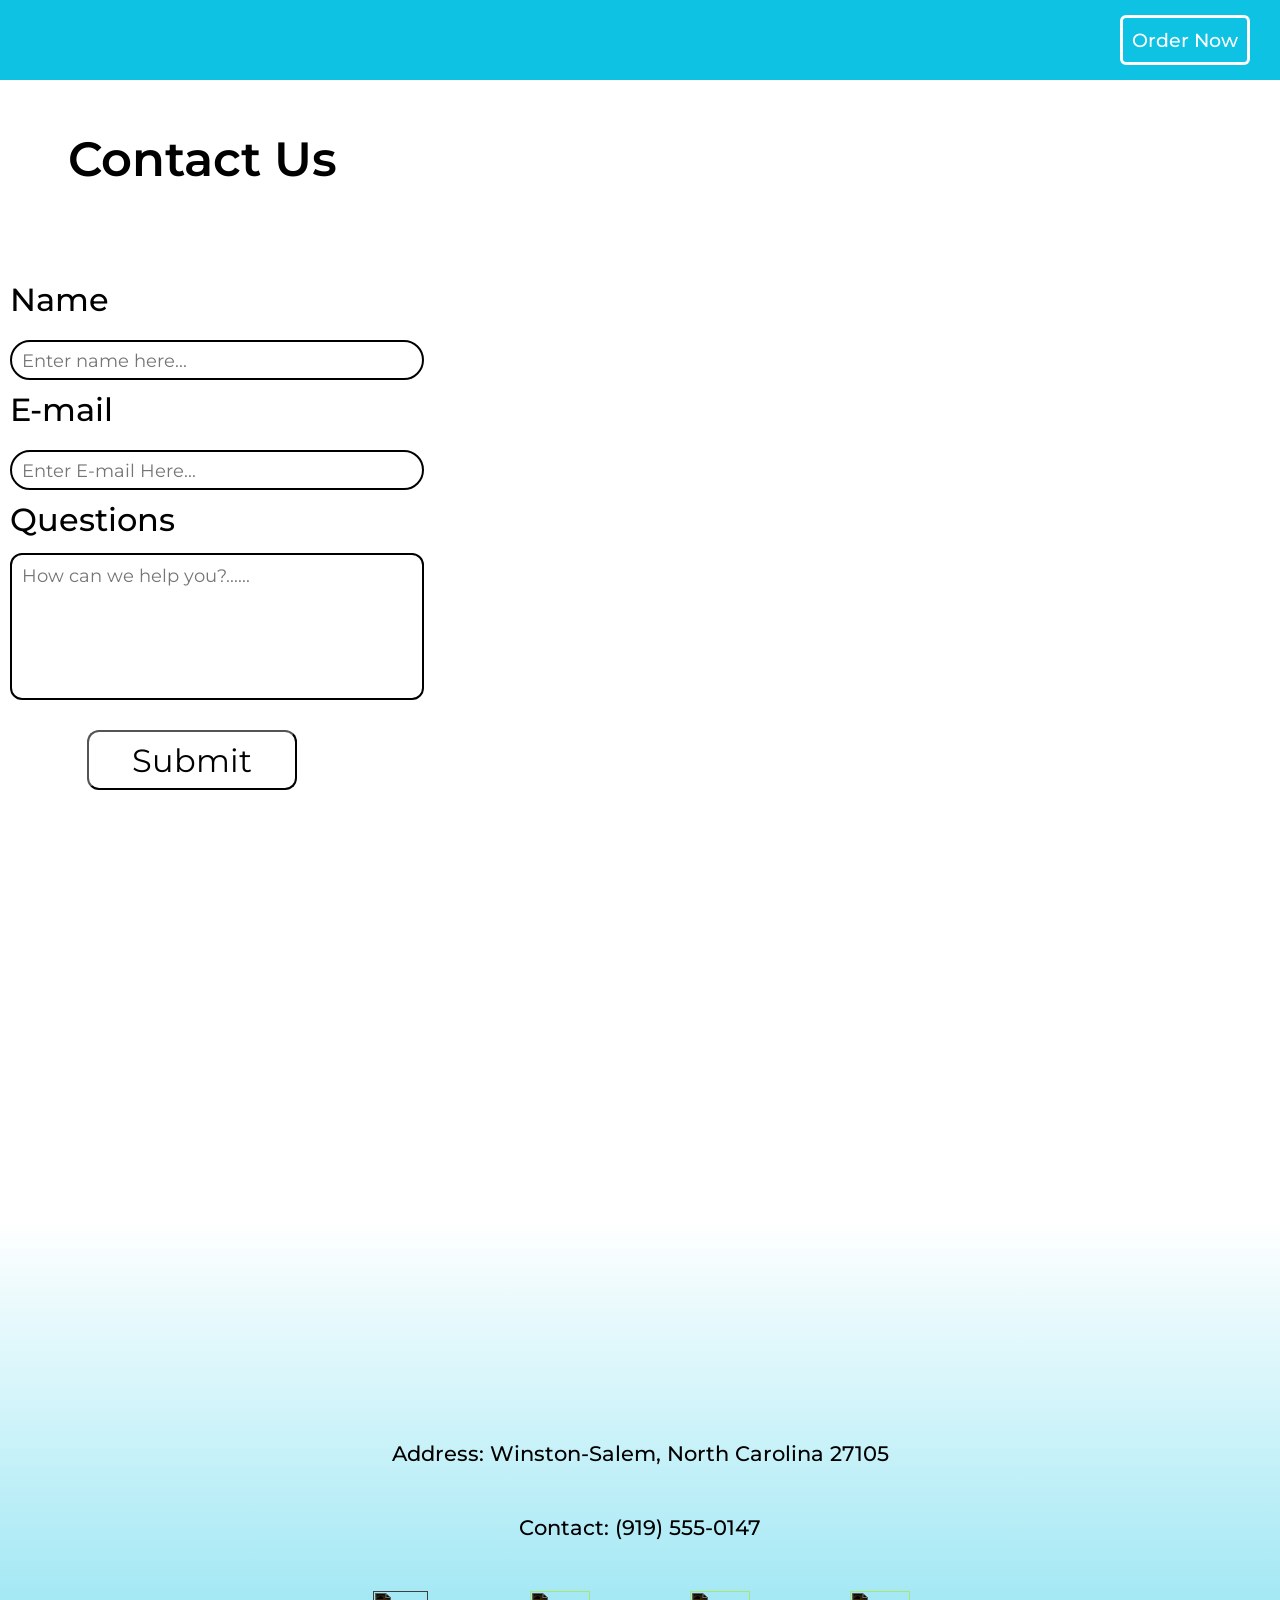
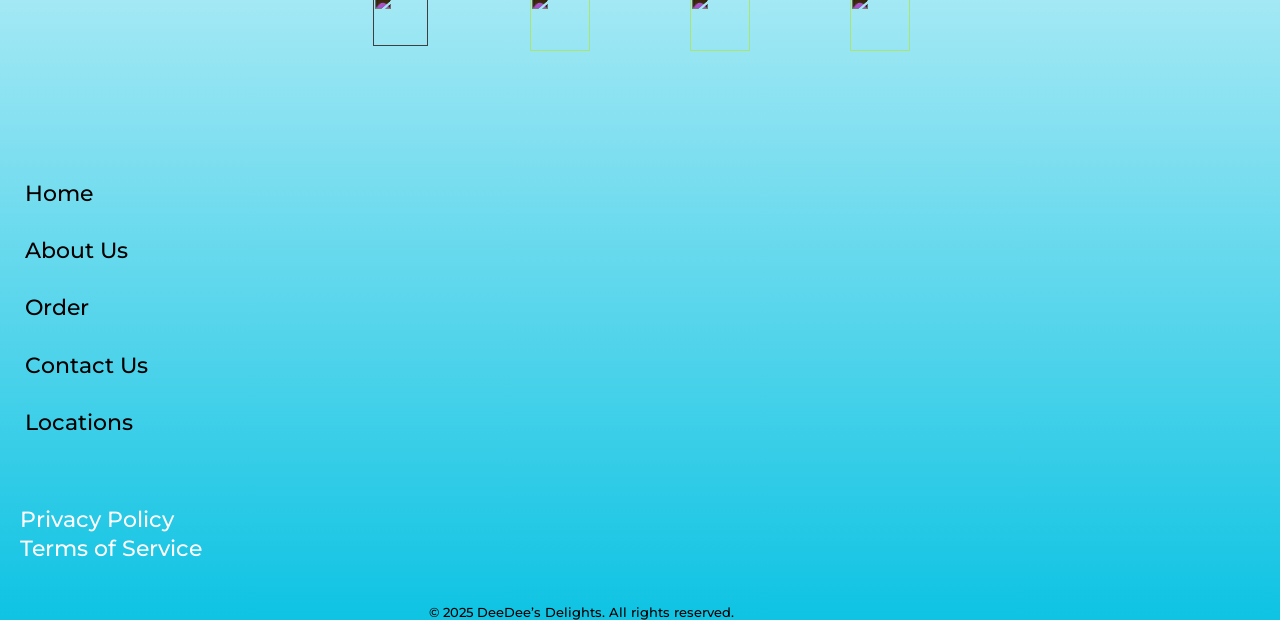
==== Code/contact.html @ 72d1ec95 "Add files via upload" ====
<!DOCTYPE html>
<html lang="en">
<head>
    <meta charset="UTF-8">
    <meta name="viewport" content="width=device-width, initial-scale=1.0">
    <title>Document</title> 
    <link rel="stylesheet" href="style.css">  
       <style> 
        @import url('https://fonts.googleapis.com/css2?family=Montserrat:ital,wght@0,100..900;1,100..900&display=swap');
    </style>   
    
</head>
<body>
    <div class="page-menu"> 
         <div class="page-logo"> <a href="src/index.html"><div class="page-logo"></div></a> <div class="gen-menu">  
                <ul> 
                    <li><a href="src/index.html">Home</a></li> 
                    <li><a href="/Code/menu.html">Order</a></li> 
                    <li><a href="/Code/contact.html">Contact</a></li>
                </ul>
            </div> </div> 
         <div class="page-cta-section"> 
        <button class="cta-button"><a href="menu.html">Order Now</a></button> 
        <div class="cta-menu-button"> 
            <div class="menu-button-wrapper"></div>
        </div>
        </div> 
    </div>   
    <div class="body-content">
    <div class="contact-title"> 
        <h1>Contact Us</h1> 
        
           </div>
        <div class="form-wrapper"> 
            <div class="name-box"> 
                <h1>Name</h1><input type="text" placeholder="Enter name here...">
            </div> 
            <div class="email-box"> 
                <h1>E-mail</h1> <input type="text" placeholder="Enter E-mail Here...">
            </div>  
            <div class="inquiry-box">
            <h1>Questions</h1><textarea  placeholder="How can we help you?......"></textarea> 
            </div> 
            <div class="submit-button-wrapper"> 
                <button class="submit-button">Submit</button>
            </div>
        </div>  
        </div>
        <div class="footer"> 
            <div class="logo-container"> 
                <div class="logo-wrapper-footer"></div>
            </div> 
            <div class="biz-info"> 
                <p></p>Address:  Winston-Salem, North Carolina 27105</p> 
                <p>Contact:  (919) 555-0147</p>
            </div> 
            <div class="social-media-container"> 
                <ul> 
                <li><a href="#"><img class="icon-1" src="/Media/Images/Function/twitter_5968958.png" alt=""></a></li>
                <li><a href=""><img class="icon" src="/Media/Images/Function/instagram.png" alt=""></a></li>
                <li><a href=""><img class="icon" src="/Media/Images/Function/facebook.png" alt=""></a></li>
                <li><a href=""><img class="icon" src="/Media/Images/Function/linkedin.png" alt=""></a></li> 
             
            </ul></div> 
                 <div class="footer-links"> 
                <ul class="footer-list"> 
                    <li><a href="#">Home</a></li>
                    <li><a href="/Code/contact.html">About Us</a></li> 
                    <li><a href="/Code/menu.html">Order</a></li>
                    <li><a href="/Code/contact.html">Contact Us</a></li>
                    <li><a href="/Code/contact.html">Locations</a></li>
                </ul>
            </div> 
            <div class="policy-links"> 
                <ul> 
                    <li><a href="">Privacy Policy</a></li> 
                    <li><a href="">Terms of Service</a></li> 
                     
                </ul>
            </div>  
                  <div class="copyright"> 
            <p class="copyright-paragraph">© 2025 DeeDee’s Delights. All rights reserved.</p>
        </div>
        </div> 
  
     
   
<script src="script.js"></script>
    
</body>
</html>
---- Code/style.css ----
@import url('https://fonts.googleapis.com/css2?family=Montserrat:ital,wght=0,100..900;1,100..900&display=swap');


*,html,body{ 
    height: 100%; 
    width: 100%; 
    margin: 0; 
    padding: 0; 
    --primary-color:#0EC2E3;   
    --accent-color:#91EFD4; 
    --nyaire-color:#39ace7; 
    --accent2-color: #FAA381; 
    --accent3-color:#a385db; 
    --accent4-color: #ff9d9c;
    font-family: 'Montserrat', sans-serif;   
  
   
 
}    

::-webkit-scrollbar{ 
    visibility: hidden; 
    width: 0px;
}
html{ 
    overflow-x: hidden; 
    position:absolute;  
}
/* Hero-Section */
.hero-section{ 
    max-height: 100vh; 
    max-width: 100vw;  
    background: url(Images/Display/Company/cookieshero.png);
    background-repeat: no-repeat;  
    background-size: 500px; 
    object-fit: cover; 
    background-position: center top 100px ;  
    background-color: var(--primary-color);  
    z-index:1; 
    position: absolute;  
    transition: 0.5s;   
    right: 0px;
}   
.hero-section.active{ 
    max-height: 100vh; 
    max-width: 100vw;   
    right: 200px;  
}
.overlay-1{  
        position: absolute;
        height: 100vh; 
        width: 100%;  
        background-color: var(--primary-color);  
         z-index:3;  
         opacity: 0.45;  
         transition: 0.5s;
} 
/* Nav */
.navigation{  
    position: absolute;
    height: 15vh; 
    max-width: 100%; 
    align-items: flex-start; 
    justify-content: space-between;
    display: flex; 
    top:0; 
    z-index: 3;   
    
    
 }  
.logo{    
    display: flex; 
    align-items: center;
    position:relative;
    max-height: 450px; 
    max-width: 400px;
     justify-content: flex-start;
   z-index: 1000;   
}  
.logo-wrapper{   
    position: absolute;
    max-height: 200px; 
    max-width: 120px;
    background-image: url(/Media/Images/Function/logo\ no\ bg.png); 
    background-repeat: no-repeat; 
    background-size:  cover; 
    background-position: center;    
}
.menu{  
   position: absolute; 
    display:flex; 
    align-items: center;
    height: 50vh;  
    max-width: 25vh;
    right: -50%;   
    text-align: center;  
    
   
    
    
}   
.menu ul{ 
    list-style-type: none; 
    height: 50px; 
    text-align: center; 
    
}
.menu ul li a{ 
    text-decoration: none; 
    font-weight: 500;
    color: black;  
    font-size: 1.5em; 
    transition: 0.2s; 
    
} 
.menu ul li a:hover{  
   
    color: var(--primary-color);  
    
} 
.menu-2{  
   position: absolute; 
    display:flex; 
    align-items: center;
    height: 50vh;  
    max-width: 25vh;
    right: -50%;   
    text-align: center;   
    justify-content: center; 
    background-color: white;
    top: 50%;
   
    
    
}   
.menu-2 ul{ 
    list-style-type: none; 
    height: 50px; 
    text-align: center;
}
.menu-2 ul li a{ 
    text-decoration: none; 
    font-weight: 500;
    color: black;  
    font-size: 1.5em; 
    transition: 0.2s;
} 
.menu-2 ul li a:hover{  
   
    color: var(--primary-color);  
    
}
.cta{  
    display: flex;
     max-height: 100vh; 
     max-width: 100vw; 
     
    justify-content: flex-end;
}   
.content-wrapper{  
    display: flex;
    max-height: 100vh; 
    max-width: 100vw;  
        
}
.cta-section{  
    display: flex;
   
    width: 60%; 
    align-items: center;
} 
.cta-button{ 
    height: 40px; 
    width: 110px;  
    background-color: var(--primary-color); 
    border: white 3px solid; 
    z-index: 10; 
    border-radius: 6px; 
    color: white;  
    font-family: 'Montserrat'; 
    font-weight: 500; 
    font-size: 0.9rem; 
   justify-content: flex-end; 
   cursor:pointer; 
   transition: 0.3s; 
   
}  
.cta-button a{ 
    text-decoration: none; 
    color: white;
}
.cta-button:hover{ 
    font-size: 1rem;
}
.cta-menu-button{   
    display: flex; 
    align-items: center; 
    justify-content: center;
    max-width: 40%; 
    
} 
.menu-button-wrapper{ 
    height: 40px; 
    width: 40px; 
    background-image: url(/Media/Images/Function/menu\ -\ white.png); 
    background-repeat: no-repeat; 
    background-size: 40px;   
    position: relative; 
     cursor: pointer;

}   
.menu-button-wrapper.active{ 
     background-image: url(/Media/Images/Function/x-white.png); 
     background-repeat: no-repeat;
     background-position: center;
     cursor: pointer;
}
/* Content */ 
.highlight-text{ 
    color:var(--accent-color) ;
}
.content{  
    display: flex; 
    flex-direction: column;
    height: 400px; 
    max-width: 100%; 
    position: absolute;  
    top:150px; 
    z-index: 5;   
    color: white; 
    align-items: center;  
    justify-content: flex-start; 
    padding-top: 40px; 
    text-align: center; 
    
} 
.content h1{ 
height: 150px; 
max-width: 600px; 
 
font-size: 3em; 
font-weight: 500;  
line-height: 50px;
margin-bottom: 40px; 
text-align: center;  
transform: translateY(-65px);

} 
.content p{  
   max-height: 80px; 
width: 320px; 
transform: translateY(-70px);
font-size: 1.8em;  
font-weight: 400; 
line-height: 40px; 
text-align: center 

}   

.content-button-wrapper{  
    display: flex;
    width: 90%; 
    height: 200px; 
    justify-content: center; 
    
} 
.content-button-wrapper button{ 
    height: 60px; 
    width: 120px; 
    border-radius: 6px; 
    border: white 4px solid; 
    font-size: 2em; 
    font-weight: 500; 
    color: white; 
    background-color: transparent;
cursor: pointer;  
transition: 0.5s;
} 
 

.content-button-wrapper button:hover{ 
    transform: translateY(-10px); 
    background-color: var(--accent-color) 
    
}

.content-menu{ 
background-color: transparent; 
cursor: pointer; 
}



.gradient-transition{  
    display: flex;
    height: 150px; 
    max-width: 100%;  
    box-sizing: border-box;
    border-image-source: linear-gradient(#0EC2E3,white); 
    border-image-slice: fill 1;  
    position: absolute; 
    top: 91%; 
    z-index: 4;  
    transition: 0.5s; 
    right: 0px;
}  
.gradient-transition.active{  
    display: flex;
    height: 150px; 
    max-width: 100%;  
    box-sizing: border-box;
    border-image-source: linear-gradient(#0EC2E3,white); 
    border-image-slice: fill 1;  
    position: absolute; 
    top: 90%; 
    z-index: 4; 
    right: 200px;
} 
/* Body 1 */
.body-1{ 
    display: flex;
    height:450%;  
    width: 100%;  
    flex-direction: column; 
    align-items: center;  
    justify-content: center; 
   padding-left:5px;
    transform: translateY(550px); 
    
}   
.body-1-text{   
    display: flex;
    height: 150px;   
    width: 340px;
    flex-direction: column;   
     justify-content:  space-around;
   
}  
.body-1-text h1{ 
    
    height: 40px;
}
.body-1-text p{
    font-size: 1.5rem; 
    max-width: 400px; 
    
    height: 30%;
}
.sub-text{  
    font-size: 8px; 
    font-weight: 600; 
    

} 
.sub-text-1{  
    font-size: 8px; 
    font-weight: 600; 
    
    height: 40px;
    
}
.deck-box{  
    display: flex;
    width: 360px;  
    height: 2000px;
    flex-direction:column; 
    padding: 20px 10px; 
    align-items: center; 
    justify-content: space-around;
}  
.deck-box-2{  
    display: flex;
    width: 360px;  
    height: 2000px;
    flex-direction:column; 
    padding: 20px 10px; 
    align-items: center; 
    justify-content: space-around;
}  
.info-card{ 
    border: 3px black solid; 
    width: 80%; 
    height: 500px; 
    padding: 10px 20px; 
    display: flex; 
    flex-direction: column; 
    justify-content: space-between; 
    border-radius: 6px;
}  
.info-card-text{  
    display: flex; 
    flex-direction:column; 
    justify-content: space-around;
    height: 50%; 
    width: 100%; 
}  
.info-card-text p { 
    font-size: 1.2rem;
}
.info-card-media{ 
      display: flex; 
    flex-direction:column; 
    height: 50%; 
    width: 100%;   

}
.info-subtext{ 
    font-size: 16px; 
    font-weight: 600;
} 
.info-card-title{ 
    font-size: 1.8rem; 
    font-weight: 600;  
    max-width:350px;  
    margin-bottom: 10px;
    
} 
.link-text a{  
    position: relative;
    font-size: 18px; 
    text-decoration: none; 
    color: black;   
    transition: 0.2s;
    
}  
.link-text a:hover{ 
    color: var(--primary-color); 

}
.info-showcase-1{  
    height: 215px; 
    width: 290px;
    border-radius: 6px; 
    box-shadow: 5px 5px #91efd4; 
    border: white 3px solid; 
    transition: 0.3s;
}  
/* .info-showcase-1:hover{ 
    height: 230px; 
    width: 300px; 
    box-shadow:0px 0px; 

} */
.info-showcase-cinn{  
     height: 215px; 
    width: 285px; 
    border-radius: 6px; 
    box-shadow: 5px 5px #91efd4; 
    border: white 3px solid; 
    background: url("/Media/Images/Display/Company/cinnamonrolls.jpg"); 
    position: absolute;
    background-position: center; 
    background-size: 300px;  
   transform: translateY(30px); 
   transition:0.3s;
}    
/* .info-showcase-cinn:hover{ 
    height: 225px; 
    width: 300px; 
    box-shadow:0px 0px; 

} */
.info-showcase-cake{ 
    height: 215px; 
    width: 285px; 
    border-radius: 6px; 
    box-shadow: 5px 5px #91efd4; 
    border: white 3px solid; 
    background: url("/Media/Images/Display/Company/two\ cakes.jpg"); 
    position: absolute;
    background-position: center; 
    background-size:500px;   
    transform: translateY(30px); 
    background-repeat:no-repeat; 
    transition: 0.3s;
} 
/* .info-showcase-cake:hover{ 
    height: 225px; 
    width: 300px; 
    box-shadow:0px 0px; 

} */
.body-2{ 
     display: flex;
    height: 2800px;  
    width: 100%;  
    flex-direction: column; 
    align-items: center;  
    justify-content: center; 
    padding-left:5px;
    transform: translateY(150px);    
   
    
  
    
}  
.body-2-text{   
   display: flex; 
   justify-content: space-around;
    height: 300px;  
    width: 300px;
    flex-direction: column;    
    
    
}   
.body-2-text span{ 
   
    height: 10%

} 
.body-2-text h1{ 
   
    height: 40%;
}
.body-2-text p{
    font-size: 1.5rem;  
    max-width: 330px;  
    
    height: 50%
   
}
.info-showcase-2{  
   
    height: 215px; 
    width: 285px; 
    border-radius: 6px; 
    box-shadow: 5px 5px #0EC2E3; 
    border: white 3px solid; 
    background: url("/Media/Images/Display/Royalty-Free/pexels-markusspiske-94443.jpg"); 
    position: absolute;
    background-position: center; 
    background-size:cover;   
    transform: translateY(30px); 
    background-repeat:no-repeat;
} 
.info-showcase-3{  
   
    height: 215px; 
    width: 285px; 
    border-radius: 6px; 
    box-shadow: 5px 5px #0EC2E3; 
    border: white 3px solid; 
    background: url("/Media/Images/Display/Royalty-Free/pexels-valeriya-9553702\ -\ Copy.jpg"); 
    position: absolute;
    background-position: center; 
    background-size:500px;   
    transform: translateY(30px); 
    background-repeat:no-repeat;
}
.info-showcase-4{  
   
    height: 215px; 
    width: 285px; 
    border-radius: 6px; 
    box-shadow: 5px 5px #0EC2E3; 
    border: white 3px solid; 
    background: url("/Media/Images/Display/Royalty-Free/pexels-igor-ovsyannykov-56123-205961.jpg"); 
    position: absolute;
    background-position: center; 
    background-size:500px;   
    transform: translateY(30px); 
    background-repeat:no-repeat;
} 
.info-showcase-5{  
   
    height: 215px; 
    width: 285px; 
    border-radius: 6px; 
    box-shadow: 5px 5px #0EC2E3; 
    border: white 3px solid; 
      background: url("/Media/Images/Display/Royalty-Free/pexels-igor-ovsyannykov-56123-205961.jpg"); 
    position: absolute;
    background-position: center; 
    background-size:500px;   
    transform: translateY(30px); 
    background-repeat:no-repeat;
}
 
.body-3{ 
     display: flex;
    height: 3500px;  
    width: 100%;  
    flex-direction: column; 
    align-items: center;  
    justify-content: space-between;  
    
    
   
    
  
}   
.body-3-text{  
    display: flex;
    max-height: 250px;  
    width: 340px;
    flex-direction: column;   
   
    
    
}  
.body-3-text span {
height:10%; 
} 
.body-3-text h1{ 
height: 40%;
}
.body-3-text p{ 
    font-size: 1.2rem; 
    height: 50%;
}  
.box-holder {
    display: flex; 
    flex-direction: column;  
    justify-content: space-around; 
    align-items: center;
    height: 3000px; 
    width: 300px;    
    
    
  
}
.data-box{ 
    display: flex; 
   height: 300px; 
    width: 340px; 
    border: black 3px solid; 
    flex-direction: column;  
    justify-content: center;  
    align-items: center;
    border-radius: 6px;
    
}  
.data-box-content{ 
    display: flex; 
    flex-direction:column; 
    justify-content: space-between;
    height: 250px; 
    width: 80%;
}
.data-box h1{ 
    font-size: 4rem;
}  
.data-box p{ 
    font-size: 1.5rem;
} 
.media-box-1{  
     height: 300px; 
    width: 340px;  
    border: black 3px solid; 
    border-radius: 6px; 
    background: url("/Media/Images/Display/Royalty-Free/pexels-pixabay-461060.jpg"); 
    background-position: center; 
    object-fit: cover; 
    background-size: 150%; 
    background-repeat: no-repeat;

} 
.media-box-2{  
    height: 300px; 
    width: 340px;  
    border: 3px solid black;
     border-radius: 6px; 
     background: url("/Media/Images/Display/Royalty-Free/pexels-taryn-elliott-4099128.jpg"); 
    background-position: center; 
    object-fit: cover; 
    background-size: 100%; 
    background-repeat: no-repeat;
} 
.order-box{ 
    height: 300px; 
    width: 340px; 
    border: black 5px solid; 
    background: url("/Media/Images/Display/Royalty-Free/pexels-tima-miroshnichenko-6169056.jpg"); 
    background-position: center; 
    background-size: 600px; 
    object-fit: cover; 
    background-repeat: no-repeat; 
    color: white; 
    display: flex; 
    position: relative; 
    flex-direction: column;  
    align-items: center;
    justify-content: space-between;  
    border-radius: 6px;
    margin-right: 5px;
}  
.overlay-2{  
  position: absolute;
        height: 100%; 
        width: 100%;  
        background-color: black;  
         z-index:3;  
         opacity: 0.45;
}  
.sub-3-content{  
    display: flex; 
    flex-direction: column; 
    justify-content: space-around;
    height: 1800px; 
    width: 100%;   
    margin-left: 5px; 
    align-items: center;
} 

.order-box-content{ 
    display: flex;  
    justify-content: center;
    position: relative; 
    z-index: 3; 
    flex-direction: column; 
    height: 150px; 
    width: 80%;  
    margin-top:20px;  
}   
.order-box-content h1{ 
    font-size: 2.1rem; 
    margin-bottom: 10px; 
   
    height: 40px;
}
.order-box-content p{  
   
    font-size: 1.2rem; 
    height: 100px; 
    line-height: 30px;
}
.order-button-container{  
    display: flex; 
    justify-content: space-around;
    width: 100%; 
    height: 100px; 
  
    z-index: 3; 
    align-items: center;
} 
.order-button-container button{ 
    height: 70px; 
    width: 130px; 
    background-color: transparent; 
    
} 
.order-button{  
border-radius: 12px;
border: 5px solid var(--accent-color); 
color: var(--accent-color); 
font-size: 2.2rem; 
font-weight: 500; 
position: relative; 
z-index: 3; 
background:transparent; 
 transition: 0.5s; 
}    
.order-button a{ 
    text-decoration: none; 
    color: var(--accent-color);
} 
.order-button a:hover{ 
   
    color: white;
}
.order-button::before{  
    content: ''; 
    position: absolute; 
    top: 0; 
    left:0; 
   background: var(--accent-color);   
   color: white; 
    overflow:hidden; 
    width: 0%;  
    height: 100%;
    z-index: -1; 
    transition: 0.5s; 
} 
.order-button:hover::before{  
    content: ''; 
      position: absolute; 
    top: 0; 
    left:0;  
    color: white;
    background: var(--accent-color); 
    overflow:hidden; 
    width: 100%;  
    height: 100%;
    z-index: -1;
}
.order-button:hover{ 
    color: white;
}
.menu-button{ 
border-radius: 12px;
border: 5px solid white; 
color: white; 
font-size: 2.2rem; 
font-weight: 500; 
transition: 0.2s; 
position: relative; 
z-index: 3; 
background: transparent;  
transition: 0.5s;

}   
.menu-button a{ 
    text-decoration: none; 
    color: white;
} 
.menu-button a:hover{ 
    
    color: var(--accent-color)
}
.menu-button::before{  
    content: '';
    position: absolute; 
    background: white;
    top: 0; 
    left: 0;  
    z-index: -1; 
    height: 100%; 
    width: 0%; 
    overflow: hidden; 
    transition: 0.5s;
} 
.menu-button:hover::before{ 
        content: '';
    position: absolute; 
    background: white;
    top: 0; 
    left: 0;  
    z-index: -1; 
    height: 100%; 
    width: 100%; 
    overflow: hidden;
}
.menu-button:hover{ 
   
    color: var(--accent-color);
}
.loop-box{ 
    height: 500px; 
    max-width: 350px; 
    border: black 3px solid; 
    display: flex; 
    flex-direction: column; 
    justify-content: center; 
    align-items: center; 
    border-radius: 6px;   
    
      
}  
.loop-text{  
display: flex;
height: 300px; 
text-align: center;  
padding-top: 30px;
width: 100%;  
flex-direction: column;
}    
.loop-text h1{  
font-size: 2.2em;
}   
.loop-text p { 
    font-size: 1.4rem;
}
.loop-content{ 
height: 200px;  
display: flex; 
flex-direction: column; 
justify-content: space-around; 
align-items: center;
} 
.loop-input{  
height: 50px; 
width: 250px;
border: black 3px solid; 
border-radius: 6px; 
font-size: 1.2rem; 
text-align: center; 
font-weight: 500;
}
.loop-button{  
    display: flex; 
height: 50px; 
width: 250px; 
border: black 3px solid; 
border-radius: 6px; 
background-color: var(--accent-color); 
font-size: 1.2rem; 
text-align: center;  
justify-content: center;  
align-items: center; 
font-weight: 500; 
cursor: pointer; 
transition: 0.3s;
}  
.loop-button:hover{ 
    font-size: 1.4rem;
}
.loop-disclaimer{   
    display: flex; 
    align-items: center; 
    width: 250px;;  
   
    height: 100px; 
    text-align: center;

}
.questions{ 
    height: 200px; 
    width: 100%;
    display: flex; 
    flex-direction:column; 
    justify-content: center; 
    text-align: center;    
    padding: 20px 5px;
}    
.questions h1{ 
    font-size: 1.8rem; 
    
} 
.questions p{ 
    font-size: 1.4rem; 
    
} 

.questions-button button{ 
    height: 60px; 
    width: 120px; 
    font-size: 1.2rem; 
    border-radius: 6px; 
    border: black 3px solid;  
    background-color: white;
    font-weight: 500; 
    transition: 0.3s;
} 
.questions-button button:hover{  
    height: 65px; 
    width: 130px;
    font-size: 1.4rem;
}

.footer{  
    display: flex; 
    flex-direction: column;
    height: 1000px;  
    width: 100%;
    margin-top:200px;  
    box-sizing: border-box;
    border-image-source: linear-gradient(white,#0ec3e3); 
    border-image-slice: fill 1;
} 
.logo-container{ 
   height: 600px; 
   width: 100%; 
 
   display: flex; 
   justify-content: center;
} 
.logo-wrapper-footer{ 
    height: 100%; 
    width: 180px; 
 background: url("/Media/Images/Function/logo\ no\ bg.png"); 
 background-size: cover;  
 background-repeat: no-repeat; 
 background-position: center;
 } 
 .biz-info{  
    display: flex; 
    flex-direction: column;
    height: 600px; 
    width: 100%; 
    font-size: 1.3rem; 
    font-weight: 500; 
    text-align: center;  
    box-sizing: border-box;

 }  
 .social-media-container{ 
    width: 100%; 
    height: 400px; 
    
 } 
  .social-media-container ul{ 
  display: flex; 
  list-style-type: none;  
  justify-content: space-around; 
  align-items: center;  
  
 } 
  .social-media-container li{ 
width: 60px;  
text-align: center; 
height:60px; 

 } 
.icon{ 
    height: 60px; 
    width: 60px; 
    filter: invert(); 
    transition: 0.3s;
} 
.icon-1{ 
    height: 55px; 
    width: 55px; 
    filter: invert(); 
    transition: 0.3s;
}   
.icon:hover{ 
   transform: translateY(-15px);

} 
.icon-1:hover{ 
   transform: translateY(-15px);

}
.footer-links{ 
    height:1000px; 
    margin-top: 100px;
    width: 100%;
 }
.footer-list{ 
    display: flex; 
    flex-direction: column; 
    list-style-type: none; 
    padding-left: 5px;
} 
.footer-list li a{ 
text-decoration: none; 
color: black; 
font-size: 1.4em; 
font-weight: 500; 
transition: 0.1s;
}  
.footer-list li a:hover{ 
    color: white;
}
.policy-links{ 
    height: 200px; 
    margin-top: 40px; 
    width: 300px; 
    padding-left: 5px;  
    font-size: 1.4em;
} 
.policy-links ul{  
    display: flex; 
    list-style: none; 
    flex-direction: column;  
   
} 
.policy-links li a{ 
    color: white;  
    font-weight: 500; 
    text-decoration: none;
} 
.copyright{ 
    padding-left: 5px; 

    height: 20%; 
    align-items: flex-end;
} 
.copyright-paragraph{    
    font-size: 0.8em; 
    font-weight: 500;
    display: flex;  
    justify-content: center;
   
    height: 100%; 
    width: 90%;  
    align-items: flex-end;

} 
 
/* Menu Page */ 

.page-menu{   
    display: flex;
    max-height: 80px; 
    max-width: 100%;
    background-color: var(--primary-color);  
    justify-content: space-between; 
    align-items: center;  
    position: relative; 
    right: 0px; 
    transition: 0.5s;
}   
.page-menu.active{  
    right: 200px; 
   

}


.page-logo{ 
    height: 80px; 
    width: 80px; 
    background: url(/Media/Images/Function/logo\ no\ bg.png); 
    background-repeat: no-repeat; 
    background-size: 130px; 
    background-position: center;   
   

} 
.page-cta-section{ 
    height: 80px; 
    width: 160px; 
    display: flex; 
    align-items: center;
} 
.page-header{ 
   
    height: 50px; 
    width: 100%;  
    margin-top: 50px;  
    
   
}  

.page-header h1{ 
    text-align: center; 
    font-weight:600;  
   
} 
.page-item-holder{   
    display: flex; 
    flex-direction: column; 
    align-items: center;
    
    margin-top: 70px; 
    height: 2000px;
    max-width:100%; 
    
   
}  
 .space{ 
    border: black 2px solid;
     height: 400px;
 }

.page-mover{ 
    max-height:100%; 
    max-width:100%; 
    transition: 0.5s;
    right: 0px;  
    position: relative;  
   

    
} 
.page-mover.active{ 
    right: 200px;
}
/* Cinnamon Rolls */
.page-menu-item-1{ 
    border: black 4px solid; 
    height: 450px; 
    width: 95%; 
    display: flex; 
    flex-direction: column; 
    align-items: center; 
    background-color: var(--accent-color); 
    border-radius: 6px;  
    margin-bottom: 30px;
    position: relative;  
    z-index: 1;
   
}   
.page-menu-background-1{ 
    position: absolute; 
    background-image: url(/Media/Images/Function/cinnamon-roll_251945.png); 
    background-repeat: no-repeat; 
    object-fit: cover; 
    z-index: -1; 
    opacity: 0.4;
}
.item-name-1{  
    
    margin-top: 30px;  
   
    width: 90%; 
    text-align: left; 
    height: 50px;  
    
}  
.price-1{ 
    height: 40px;  
    width: 88%; 
    font-weight: 500;   
} 
.page-menu-item-1 span {  
    display: flex;
    font-size: 1.5em;
    justify-content: flex-start; 
    width: 300px;  
 } 
 .page-menu-item-2 span {  
    display: flex;
    font-size: 1.5em;
    justify-content: flex-end; 
    width: 220px; 
    
    
 }
 .page-menu-item-3 span {  
      display: flex;
    font-size: 1.5em;
    justify-content: flex-start; 
    width: 300px;  
 }
 .page-menu-item-4 span {  
     display: flex;
    font-size: 1.5em;
    justify-content: flex-start; 
    width: 300px;  
 }
.item-description-1{  
 height: 30%;
 line-height: 40px; 
 width:90%; 
 margin-top: 20px; 
 margin-bottom: 10px;  
 font-weight: 600; 
 text-align: left; 
 font-size: 1.4em;  
 text-align: center; 
 transform: translateY(-20px);
}  
.get-button-holder{  
    display: flex;
    height: 100px;  
    width: 90%; 
    margin-top: 50px;
    justify-content:center; 
    flex-direction: column;
    align-items: flex-end; 
    
}
.get-now-1{   
    border: black 3px solid;
    height: 60px; 
    width: 160px; 
    border-radius: 6px; 
    background-color: white; 
    font-size: 1.5em; 
    font-weight: 500; 
    color: black; 
    transition:0.3s; 
    position: relative; 
    z-index: 3;  
    transition: 0.1s;
    
}    
.get-now-1.selected{ 
    background: var(--accent-color); 
    color: white; 
} 
.get-now-1:hover{ 
    color: white;
}

.get-now-1::before{ 
    content: ''; 
    background: var(--primary-color); 
    overflow: hidden;   
    position: absolute; 
    width: 0%; 
    height: 100%; 
    top:0; 
    left: 0; 
    z-index: -1; 
    transition:0.5s;
} 
.get-now-1:hover::before{ 
    content: ''; 
    background: var(--primary-color); 
    overflow: hidden;   
    position: absolute; 
    width: 100%; 
    height: 100%; 
    top:0; 
    left: 0; 
    z-index: -1;
} 



.item-counter-1{ 
    height:15px; 
    font-size:16px; 
    transform: translateY(-5px);
   
}
  /* Cookies */
.page-menu-item-2{ 
    border: black 4px solid; 
    height: 450px; 
    width: 95%; 
    display: flex; 
    flex-direction: column; 
    align-items: center; 
    background-color: #FAA381; 
    border-radius: 6px;  
    margin-bottom: 30px;
    position: relative;  
    z-index: 1;
   
}   
.page-menu-background-2{ 
    position: absolute; 
    background-image: url(/Media/Images/Function/two\ cookies\ art\ no\ bg.png); 
    background-repeat: no-repeat; 
    object-fit: cover; 
    z-index: -1; 
    opacity: 0.3;
}
.item-name-2{  
    
    margin-top: 20px; 
    width: 90%; 
    text-align: left; 
    height: 50px;  
    margin-bottom: 40px;
}  
.price-2{ 
    transform: translateY(30px);
    height: 40px;  
    width: 88%; 
    font-weight: 500; 
    

}
.item-description-2{  
    height: 40%;
 line-height: 40px; 
 width:83%; 
 margin-top: 40px; 
 font-weight: 600; 
 text-align: left; 
 font-size: 1.3em; 
 
}  

.get-now-2{   
    border: black 3px solid;
    height: 60px; 
    width: 160px; 
    border-radius: 6px; 
    background-color: white; 
    font-size: 1.5em; 
    font-weight: 500; 
    color: black; 
    transition:0.3s; 
    align-items: flex-end; 
    position: relative; 
    z-index: 3; 
    transition: 0.1s;
}   
.get-now-2.selected{ 
    background-color:#FAA381; 
    color: white;
}
.get-now-2:hover{ 
    /* font-size:2em; */ 
    color: white;
}  
.get-now-2::before{ 
    content: '';  
    position: absolute;
    background: var(--primary-color); 
    width: 0%; 
    height: 100%; 
    z-index: -1; 
    top: 0; 
    left: 0; 
    overflow: hidden;  
    transition: 0.5s; 
} 
.get-now-2:hover::before{ 
    content: '';  
    position: absolute;
    background: var(--primary-color); 
    width: 100%; 
    height: 100%; 
    z-index: -1; 
    top: 0; 
    left: 0; 
    overflow: hidden;  
}
.item-counter-2{ 
    height:15px
} 
/* Cookie-Brownies */
.page-menu-item-3{ 
    border: black 4px solid; 
    height: 450px; 
    width: 95%; 
    display: flex; 
    flex-direction: column; 
    align-items: center; 
    background-color: #a385db; 
    border-radius: 6px;  
    margin-bottom: 30px;
    position: relative;  
    z-index: 1;
   
}  
.page-menu-background-3{ 
    position: absolute; 
    background-image: url(/Media/Images/Function/brownie\ art.png); 
    background-repeat: no-repeat; 
    object-fit: cover; 
    z-index: -1; 
    opacity: 0.3;
}
.item-name-3{  
    
    margin-top: 20px; 
    width: 90%; 
    text-align: left; 
    height: 50px; 
}  
.price-3{ 
   
    height: 40px;  
    width: 88%; 
    font-weight: 500;

}
.item-description-3{  
    height: 40%;
 line-height: 40px; 
 width:83%; 
 margin-top: 20px; 
 font-weight: 600; 
 text-align: left; 
 font-size: 1.3em;
}  

.get-now-3{   
    border: black 3px solid;
    height: 60px; 
    width: 160px; 
    border-radius: 6px; 
    background-color: white; 
    font-size: 1.5em; 
    font-weight: 500; 
    color: black; 
    transition:0.1s; 
    align-items: flex-end; 
    position: relative; 
    z-index: 3;
}   
.get-now-3.selected{ 
    background-color: var(--accent3-color); 
    color: white
}
.get-now-3::before{ 
    content: ''; 
    background-color: var(--primary-color); 
    position: absolute; 
    width: 0%; 
    height: 100%; 
    z-index: -1; 
    top: 0; 
    left: 0; 
    transition: 0.5s;
}  
.get-now-3:hover::before{ 
    content: ''; 
    background-color: var(--primary-color); 
    position: absolute; 
    width: 100%; 
    height: 100%; 
    z-index: -1; 
    top: 0; 
    left: 0; 
} 
.get-now-3:hover{ 

    color: white;
} 
.item-counter-3{ 
    height:15px
}
/* Pound Cake Slices */ 

.page-menu-item-4{ 
    border: black 4px solid; 
    height: 450px; 
    width: 95%; 
    display: flex; 
    flex-direction: column; 
    align-items: center; 
    background-color: #ff9d9c; 
    border-radius: 6px;  
    margin-bottom: 30px;
    position: relative;  
    z-index: 1;
   
}  
.page-menu-background-4{ 
    position: absolute; 
    background-image: url(/Media/Images/Function/Poundcake-icon.png); 
    background-repeat: no-repeat; 
   object-fit: cover;
    z-index: -1; 
    opacity: 0.4; 
    background-position: left 5% top 100px;
    background-size: cover;
}
.item-name-4{  
    
    margin-top: 20px; 
    width: 90%; 
    text-align: left; 
    height: 50px; 
}  
.price-4{ 
   
    height: 40px;  
    width: 88%; 
    font-weight: 500;

}
.item-description-4{  
    height: 40%;
 line-height: 40px; 
 width:83%; 
 margin-top: 20px; 
 font-weight: 500; 
 text-align: left; 
 font-size: 1.3em;
}  

.get-now-4{   
    border: black 3px solid;
    height: 60px; 
    width: 160px; 
    border-radius: 6px; 
    background-color: white; 
    font-size: 1.5em; 
    font-weight: 500; 
    color: black; 
    transition:0.1s; 
    align-items: flex-end; 
    position: relative; 
    z-index: 3;
}    
.get-now-4.selected{ 
    background-color: var(--accent4-color); 
    color: white;
}
.get-now-4::before{ 
    content: ''; 
    height: 100%;
    width: 0%; 
    background-color: var(--primary-color); 
    position:absolute; 
    top: 0; 
    left: 0;  
    z-index:-1; 
    transition: 0.5s;

} 
.get-now-4:hover::before{ 
    content: ''; 
    height: 100%;
    width: 100%; 
    background-color: var(--primary-color); 
    position: absolute; 
    top: 0; 
    left: 0;  
    z-index:-1; 
    transition: 0.5s;
}
.get-now-4:hover{ 
    /* font-size:2em; */ 
    color: white;
} 
.item-counter-4{ 
    height:15px
}  
.checkout-button{ 
    height: 100px; 
    width: 100%;; 
    display:flex; 
    justify-content: center; 
    align-items: center;
}
.checkout{ 
    border: black 3px solid;
    height: 70px; 
    width: 320px; 
    border-radius: 6px; 
    background-color: white; 
    font-size: 1.5em; 
    font-weight: 500; 
    color: black; 
    transition:0.3s; 
    position: relative; 
    z-index: 3;  
    transition: 0.3s; 
    font-size: 2.8em;  
    cursor: pointer; 
    
    
}    
.checkout a { 
    color: black; 
    text-decoration: none; 
    transition: 0.3s;
} 
.checkout a:hover{ 
    color: white;
}

.checkout:hover{ 
    color: white;
}
.checkout::before{ 
 content: ''; 
 background: var(--primary-color);  
 position: absolute; 
 z-index: -1; 
 height: 100%; 
 width: 0%; 
 top:0; 
 left:0; 
 transition: 0.5s; 
 overflow: hidden;
} 
.checkout:hover::before{ 
 content:''; 
 background: var(--primary-color);  
 position: absolute; 
 z-index: -1; 
 height: 100%; 
 width: 100%; 
 top: 0; 
 left: 0;  
overflow: hidden;
}


/* Biscuit  */


.biscuit{  
    display: flex;
    height: 70px; 
    width: 100%;  
    margin-bottom: 30px;
}  
.biscuit-title{   
    display: flex; 
    flex-direction: column;
    padding-top:16px; 
    padding-left:10px; 
    width: 50%; 
     height: 60px;  
     text-align: center;
}
.highlight-images{  
    display: flex;
    width: 40%; 
     height: 70px;  
     justify-content: space-around; 
     align-items: flex-end;
} 
.img-1{ 
    border: black 2px solid; 
    width: 40px; 
    height: 40px;
}
.img-2{ 
    border: black 2px solid; 
    width: 40px; 
    height: 40px;
}
.img-3{ 
    border: black 2px solid; 
    width: 40px; 
    height: 40px;
} 
.biscuit-flavor-text{ 
    display: flex; 
    text-align: center; 
    height: 200px; 
    width: 80%; 
   
    justify-self: center; 
    margin-top: 20px; 
    line-height: 30px; 
} 
.biscuit-button-holder{ 
    height: 110px; 
   
    width: 80%; 
    display: flex; 
    justify-content: space-around; 
    align-items: center; 
    justify-self: center; 
    
} 
.biscuit-button-holder button{ 
  height: 50px; 
  width: 110px; 
  font-size: 1.1rem; 
  border-radius: 6px;  
  font-weight: 500;
}   
/* Cakes */
.cake{  
    display: flex;
    height: 70px; 
    width: 100%;  
    margin-bottom: 30px;
}  
.cake-title{   
    display: flex; 
    flex-direction: column;
    padding-top:16px; 
    padding-left:10px; 
    width: 50%; 
     height: 60px;  
     text-align: center;
}
.highlight-images{  
    display: flex;
    width: 40%; 
     height: 70px;  
     justify-content: space-around; 
     align-items: flex-end;
} 
.img-1{ 
    border: black 2px solid; 
    width: 40px; 
    height: 40px;
}
.img-2{ 
    border: black 2px solid; 
    width: 40px; 
    height: 40px;
}
.img-3{ 
    border: black 2px solid; 
    width: 40px; 
    height: 40px;
} 
.cake-flavor-text{ 
    display: flex; 
    text-align: center; 
    height: 200px; 
    width: 80%; 
    
    justify-self: center; 
    margin-top: 20px; 
    line-height: 30px; 
} 
.cake-button-holder{ 
    height: 110px; 
   
    width: 80%; 
    display: flex; 
    justify-content: space-around; 
    align-items: center; 
    justify-self: center; 
    
} 
.cake-button-holder button{ 
  height: 50px; 
  width: 110px; 
  font-size: 1.1rem; 
  border-radius: 6px;  
  font-weight: 500;
} 
.order-here{ 
    background: white;
} 
.contact-us{ 
    background:white;
}  
.checkout-title{ 
    
    height: 100px; 
    width: 100%; 
    display: flex; 
    justify-content: center; 
    align-items: flex-end;  
    margin-bottom: 30px;
    
} 
.checkout-title h1{ 
    font-size: 3em; 
    font-weight: 500; 
    width: 230px; 
    height: 50px;
} 

.checkout-box{  
    display: flex;
    border: black 5px solid; 
    width: 90%; 
    height: 100vh;  
    justify-self: center;  
    border-radius: 6px; 
    justify-content: flex-start; 
    align-items: center; 
    padding: 10px; 
    flex-direction: column; 
    text-align: center; 
   ;
}    



.checkout-list{ 
    display: grid; 
    grid-template-columns: repeat(1,300px);
    width: 90%;   
    align-items: flex;   
    max-height: 200px; 
    justify-content: center;
    gap:20px
}  

.checkout-list-item { 
    display: flex;
    border: black 3px solid;
    height: 100px; 
    width: 100%; 
    align-items: center; 
    justify-content: center; 
    flex-direction: column; 
    text-align: center; 
   
}  
.menu-back{ 
    height: 40px; 
    width: 110px; 
    border-radius: 6px; 
    background-color: white; 
    border: black 3px solid; 
    font-size: 1.3em;
}
.list-item{  
    font-size: 1em; 
    height: 100px; 
    border: black 3px solid;
    width: 100%; 
    display: flex;  
    border-radius: 6px;  
    
}   

/* .list-item img{ 
    height: 100px; 
    width: 100px; 
    border: black 2px solid;
} */ 

.checkout-submit{ 
    height: 200px; 
    width: 100%;  
    margin-top: 40px;
} 
.submit-button-holder{   
    display: flex; 
    flex-direction: column;
    justify-content: center;
    height: 20%;  
    align-items: center;
    width: 100%; 
    gap: 20px; 
    margin-bottom: 30px;
}  

.submit{ 
    height: 80px; 
    width: 200px;  
    border: black 3px solid; 
    border-radius: 6px; 
    background-color: white; 
    font-size: 2.5em; 
}  
.clear{ 
       height: 40px; 
    width: 200px;  
    border: black 3px solid; 
    border-radius: 6px; 
    background-color: red; 
    font-size: 2em;  
    color: white; 
    display: flex; 
    justify-content: center; 
    align-items: center; 
    cursor: pointer;
}
.menu-back{ 
    font-weight: 500;
} 
.cart-item{  
    display: flex; 
    margin-left: 5px;
    max-height: 100px; 
    width: 100px;  
    border-radius: 6px;
} 
.details { 
height: 100px;
} 
.title-price-x{   
    width: 190px; 
    justify-content: space-between;
    display: flex;  
    height: 50px; 
} 
.bi-x-lg{  
    color: red; 
    font-weight: 500; 
    height: 20px;  
    width: 20px;
    margin: 5px; 
    cursor: pointer;
  
} 
.list-item p {  
    display: flex; 
    justify-content: center; 
    align-items: space-between;
    height: 20px; 
    width: auto; 
    
} 
.list-item h4{  
    width: auto;
    
} 
.title-price{ 
    display: flex; 
    gap:5px; 
    margin-top:5px; 
    
    height: 45px;
} 
.cart-item-price-1{ 
    background-color: var(--accent-color); 
    color: white; 
    padding: 3px 6px; 
    border-radius: 3px; 
    border: black 2px solid;
} 
.cart-item-price-2{ 
    background-color: var(--accent2-color); 
    color: white; 
    padding: 3px 6px; 
    border-radius: 3px; 
    border: black 2px solid;
}
.cart-item-price-3{ 
    background-color: var(--accent3-color); 
    color: white; 
    padding: 3px 6px; 
    border-radius: 3px; 
    border: black 2px solid;
}

.cart-item-price-4{ 
    background-color: var(--accent4-color); 
    color: white; 
    padding: 3px 6px; 
    border-radius: 3px; 
    border: black 2px solid;
} 
.cart-buttons{  
    display: flex; 
    height: 20px; 
    width: 100px; 
    justify-content: center; 
    margin-left: 10px; 
    align-items: center;
    
} 
.details{ 
    display: flex; 
    flex-direction: column;  
    height: 100px; 
    width: auto;

} 
.bi-plus-lg{
    cursor: pointer; 
    

} 
.bi-dash-lg{ 
    cursor: pointer;
} 
.checkout-total{ 
    border: black 3px solid; 
    height: 100px; 
    border-radius: 6px; 
    display: flex;   
    justify-content: center; 
    align-items: center;  
    position: relative;
    justify-self: flex-end;  
    margin-top: 52vh; 
    font-size: 1.5em; 
    text-align: center;
}   

.checkout-total p{ 
    margin-top: 15px; 
    margin-right: 20px;
    height: 50%;  
    width: 100%; 
    margin-left: 20px; 
    margin-bottom: 10px; 
    font-size: 1.5em;

} 
.list-item-total{  
    display: flex;
    width: 160px; 
    justify-content: flex-end; 
    margin-right: 5px;  
    
    

} 
.empty-cart{ 
    border: black 3px solid; 
    display: flex; 
    justify-content: center; 
    align-items: center; 
    border-radius: 6px;
} 
 
/* Contact */ 
.contact-title{   
     height: 100px; 
    width: 100%;  
    padding: 10px;  

 
} 
.contact-title h1{ 
    font-weight: 600; 
    font-size: 3em;
}
.form-wrapper{  
    display: flex; 
    justify-self: center; 
    flex-direction: column; 
    padding-left:10px;
    height: 400px;  
    width: 95%;
   
    gap: 10px;
} 
.name-box{  
    display: flex; 
    flex-direction: column; 
    justify-content: center;
    height: 100px; 
    width: 400px; 
    
}  
.name-box h1{ 
    font-weight:500;
} 
.name-box input{ 

height: 60px; 
width: 80%; 
border-radius: 50px; 
font-size: 1.1em; 
padding-left: 10px; 
 border: black 2px solid;
} 
.email-box{  
    display: flex; 
    flex-direction: column; 
    justify-content: center;
    height: 100px; 
    width: 400px; 

}   
.email-box h1{ 
    font-weight:500;
} 
.email-box input{ 
    font-size: 1.1em;
height: 60px; 
width: 80%; 
border-radius: 50px; 
padding-left: 10px;  
 border: black 2px solid;
}
.inquiry-box{  
    display: flex; 
    flex-direction: column; 
    justify-content: center;
    height: 200px; 
    width: 400px; 
    
}   
.inquiry-box textarea{ 
    border: black 2px solid;
}
.inquiry-box h1{ 
    font-weight:500;
} 
.inquiry-box textarea{  
height: 500px; 
width: 80%; 
border-radius: 12px; 
font-size: 1.1em; 
padding-left: 10px; 
padding-top: 10px; 
border: black 2px solidx; 
resize: none;

}  
.submit-button-wrapper{  
    display: flex; 
    justify-content: center; 
    justify-self: center;
    width: 95%;  
    height: 100px;
    margin-top: 20px;
    

}
.submit-button{ 
    height: 60px; 
    width: 210px; 
    border-radius: 12px;  
    font-size: 2em; 
    background-color: white; 
    font-weight: 500px; 
    cursor: pointer; 
    position: relative; 
     z-index: 1; 
     transition: 0.5s;
}  
.submit-button:hover{ 
    color: white;
}
.submit-button:before{  
    position: absolute;
    height: 100%; 
    width: 0%; 
    border-radius: 12px;  
    content: ""; 
    background-color: var(--primary-color); 
    top: 0; 
    left: 0; 
    z-index: -1; 
    transition: 0.5s;
} 
.submit-button:hover:before{ 
        position: absolute;
    height: 100%; 
    width: 100%; 
    border-radius: 12px;  
    content: ""; 
    background-color: var(--primary-color); 
    top: 0; 
    left: 0; 
    z-index: -1;
}  
.body-content{ 
    position: relative; 
    right: 0px; 
    transition: 0.5s;
}

.body-content.active{ 
     right: 200px;
} 
 



 
.gen-menu{  
   position: absolute; 
    display:flex; 
    align-items: center;
    height: 50vh;  
    max-width: 25vh;
    right: -50%;   
    text-align: center;  
   margin-right: 10px; 
   padding-right: 10px;
    
    
}    
.checkout-media{ 
    position: relative; 
    right: 0px; 
    transition: 0.5s; 
    width: 100%;
}

.checkout-media.active{ 
     right: 200px; 
      width: 100%;
} 
.gen-menu ul{ 
    list-style-type: none; 
    height: 50px; 
    text-align: center; 
    
}
.gen-menu ul li a{ 
    text-decoration: none; 
    font-weight: 500;
    color: black;  
    font-size: 1.5em; 
    transition: 0.2s;
}  
.gen-menu ul li a:hover{  
   
    color: var(--primary-color);  
    
}
#paypal{ 
    
    width: 90%; 
    display: flex; 
    justify-content: center; 
    justify-self: center; 
    height: 200px; 
} 
 
/* Success Page */ 
.success-body{ 
    display: flex;  
    align-items: center;
    height: 100%; 
    width:100%; 
    background-color: var(--primary-color); 
    transition: 0.5s; 
    right: 0px; 
    position: relative; 
    flex-direction: column; 
    align-items: center; 
    justify-content: flex-start;  
    padding-top: 100px; 
    
    
} 
.success-message{  
    display: flex ;
    flex-direction: column;
    width: 100%; 
    height: 30%; 
    color: white; 
    text-align: center; 
    justify-content: flex-start; 
    align-items: center;   
    margin-bottom: 20px;
}  
.success-body.active{ 
    display: flex;  
    align-items: center;
    height: 100%; 
    width:100%; 
    background-color: var(--primary-color); 
    right: 200px;  
} 
.success-message h1{ 
  font-size: 2.2em;
    height: 50px; 
    font-weight: 500;
} 
.success-message p{ 
    line-height: 30px;
    height: 100px; 
    width: 80%; 
    font-size: 1.2em; 
    font-weight: 500; 
   
} 
.success-button-container{
    width: 100%; 
    height: 10%; 
    display: flex;
    justify-content: center;
    
}   
.success-button-container button{ 
    width: 160px; 
    height: 65px; 
    border: white 3px solid; 
    background-color: var(--primary-color); 
    color: white; 
    font-size: 1.2em; 
    border-radius: 6px; 
    font-weight: 500; 
    cursor: pointer; 
    transition: 0.5s;
}   
.success-button-container button:hover{ 
    width: 165px; 
    height: 70px; 
    font-size: 1.3em;
}
.success-button-container a{

width: 160px; 
height: 65px;
}   
.copyright-2{   
    display: flex; 
    justify-self: flex-end;
    height: 20px;
    color: white; 
    background-color: var(--primary-color)
}



@media(min-width:500px){ 
  
 /* ?  Hero Section */
::-webkit-scrollbar{ 
    visibility: visible; 
    width: auto; 
    width: 7px;
} 
::-webkit-scrollbar-track {
  background: #f1f1f1; 
  width: 100%;
} 
::-webkit-scrollbar-thumb {
  background: #888; 
  border-radius: 5px; 
  width: 100%
} 
::-webkit-scrollbar-thumb:hover {
  background: #555; 
}
.hero-section{ 
    height: 130vh; 
    max-width: 100vw;  
    background: url(/Media/Images/Display/Company/cookieshero.png);
    background-repeat: no-repeat;  
    background-size: 700px; 
    object-fit: cover; 
    background-position: center top 80px ;  
    background-color: var(--primary-color);  
    z-index:2; 
    position: absolute;  
    transition: 0.5s;   
    right: 0px;  
    
    
}   
.hero-section.active{ 
    max-height: 100vh; 
    max-width: 100vw;   
    right: 200px;  
}
.overlay-1{  
        position: absolute;
        height: 100vh; 
        width: 100%;  
        background-color: var(--primary-color);  
         z-index:3;  
         opacity: 0.45;  
         transition: 0.5s;
}  
 

.gradient-transition{  
    display: flex;
    height: 150px; 
    max-width: 100%;  
    box-sizing: border-box;
    border-image-source: linear-gradient(#0EC2E3,white); 
    border-image-slice: fill 1;  
    position: absolute; 
    top: 94%; 
    z-index: 4;  
    transition: 0.5s; 
    right: 0px;  
    z-index: 2;
}  
.gradient-transition.active{  
    display: flex;
    height: 150px; 
    max-width: 100%;  
    box-sizing: border-box;
    border-image-source: linear-gradient(#0EC2E3,white); 
    border-image-slice: fill 1;  
    position: absolute; 
    top: 90%; 
    z-index: 4; 
    right: 200px;
} 

.content{  
    display: flex; 
    flex-direction: column;
    height: 400px; 
    max-width: 100%; 
    position: absolute;  
    top:220px; 
    z-index: 5;   
    color: white; 
    align-items: center;  
    justify-content: flex-start; 
    padding-top: 40px; 
    text-align: center; 
   
} 
.content h1{ 
height: 150px; 
max-width: 400px; 
 
font-size: 3.4em; 
font-weight: 500;  
line-height: 70px;
margin-bottom: 40px; 
text-align: center;  
transform: translateY(-65px);

} 
.content p{  
max-height: 80px; 
width: 520px; 
transform: translateY(-20px);
font-size: 2em;  
font-weight: 400; 
line-height: 50px; 
text-align: center 

}   

    .logo{    
    display: flex; 
    align-items: center;
    position:relative;
    height: 180px; 
    width: 250px;
     justify-content: flex-start;
   z-index: 1000;    
  
}  
.logo-wrapper{   
    position: absolute;
    height: 300px; 
    max-width: 200px;
    background-image: url(/Media/Images/Function/logo\ no\ bg.png); 
    background-repeat: no-repeat; 
    background-size:  cover; 
    background-position: center;     
    
}
    .navigation{ 
       
        width: 100%; 
        display: flex; 
        justify-self: center; 
        position: relative; 
        justify-content: space-between; 
        
    } 

    .menu{  
    
    display:flex; 
    align-items: center;
    height: 80px;  
    max-width: 60%;
    position: absolute;
    text-align: center; 
    top: 0; 
    right:22%;  
    color: white;  
    justify-content: space-around;
    z-index: 4; 
    
   
    
    
}   
.menu ul{  
    display: flex;
    list-style-type: none; 
    height: 50px;  
    max-width: 50%;
    text-align: center; 
    justify-content: space-around;  
    
    justify-content: center; 
    align-items: center;
    
} 
.menu ul li{ 
    
    height: 20px; 
    transition: 0.3s;
} 
.menu ul li:hover{  
    transform: translateY(-10px);
}
.menu ul li a{ 
    text-decoration: none; 
    font-weight: 500;
   cursor: pointer;
    font-size: 1.8em; 
    transition: 0.2s; 
     color: white; 
     z-index: 4; 
     width: auto; 
   
     height: 10px; 
     
} 
.menu ul li a:hover{  
    color: white;
    transform: translateY(-15px);
    
} 
.menu-button-wrapper{ 
    height: 40px; 
    width: 40px; 
    background-image: url(/Media/Images/Function/menu\ -\ white.png); 
    background-repeat: no-repeat; 
    background-size: 40px;   
    position: absolute; 
     cursor: pointer; 
     visibility: hidden;

}   
.cta-section{  
    display: flex;
    position: relative;
    width: 70%;  
    justify-content: flex-end;
    align-items: center; 
    
    z-index: 1;
} 
.cta-button{ 
    height: 50px; 
    width: 130px;  
    background-color: var(--primary-color); 
    border: white 3px solid; 
    z-index: 10; 
    border-radius: 6px; 
    color: white;  
    font-family: 'Montserrat'; 
    font-weight: 500; 
    font-size: 1.2em; 
   justify-content: flex-end; 
   cursor:pointer; 
   transition: 0.5s; 
}   
.cta-button:hover{ 
height: 60px; 
width: 150px; 
font-size: 1.5em;  
}  
.cta-menu-button{   
    display: flex; 
    align-items: center; 
    justify-content: center;
    position: absolute; 
    z-index: -5;
   
    
}   
.content-wrapper{  
    display: flex;
    max-height: 100vh; 
    max-width: 100%;    
    transform: translateX(340px);
} 
 
/* Content buttons */ 

.content-button-wrapper{  
    display: flex;
    width: 25%; 
    height: 200px; 
    justify-content: center; 
    align-items:  center;  
    
    gap: 80px;
    
} 
.content-button-wrapper button{ 
    height: 60px; 
    width: 120px; 
    border-radius: 6px; 
    border: white 4px solid; 
    font-size: 2em; 
    font-weight: 500; 
    color: white; 
    background-color: transparent;
cursor: pointer;  
transition: 0.5s; 
align-self: center;
} 
 

.content-button-wrapper button:hover{ 
    transform: translateY(-10px); 
    background-color: var(--accent-color) 
    
} 
.content-button-wrapper a { 
      height: 60px; 
      width: 120px; 
} 
/* ! End of Hero Section */ 
.body-1{ 
    display: flex;
    height:300%;  
    width: 100%;  
    flex-direction: column; 
    align-items: center;  
    justify-content: center; 
   padding-left:5px;
    transform: translateY(350px); 
    
}   
.body-1-text{   
    display: flex;
    height: 150px;   
    width: 340px;
    flex-direction: column;   
     justify-content:  space-around;
   
}  
.body-1-text h1{ 
    
    height: 40px;
}
.body-1-text p{
    font-size: 1.5rem; 
    max-width: 400px; 
    
    height: 30%;
}
.sub-text{  
    font-size: 8px; 
    font-weight: 600; 
    

} 
.sub-text-1{  
    font-size: 8px; 
    font-weight: 600; 
    
    height: 40px;
    
}
.deck-box{  
    display: flex; 
   
    width: 100%;  
    height: 800px;
    flex-direction:row; 
    padding: 20px 10px; 
    align-items: center; 
    justify-content: space-around; 
    
}  
.deck-box-2{  
    display: flex; 
    
    width: 100%;  
    height: 800px;
    flex-direction:row; 
    padding: 20px 10px; 
    align-items: center; 
    justify-content: space-around;  
    
    
} 
.info-card{ 
    border: 3px black solid; 
    width: 80%; 
    height: 500px; 
    width: 300px;
    padding: 10px 20px; 
    display: flex; 
    flex-direction: column; 
    justify-content: space-between; 
    border-radius: 6px;
}  
.info-card-text{  
    display: flex; 
    flex-direction:column; 
    justify-content: space-around;
    height: 50%; 
    width: 100%; 
}  
.info-card-text p { 
    font-size: 1.2rem;
}
.info-card-media{ 
      display: flex; 
    flex-direction:column; 
    height: 50%; 
    width: 100%;   

}
.info-subtext{ 
    font-size: 16px; 
    font-weight: 600;
} 
.info-card-title{ 
    font-size: 1.8rem; 
    font-weight: 600;  
    max-width:350px;  
    margin-bottom: 10px;
    
} 
.link-text a{  
    position: relative;
    font-size: 18px; 
    text-decoration: none; 
    color: black;   
    transition: 0.2s;
    
}  
.link-text a:hover{ 
    color: var(--primary-color); 

}
.info-showcase-1{  
    height: 215px; 
    width: 290px;
    border-radius: 6px; 
    box-shadow: 5px 5px #91efd4; 
    border: white 3px solid; 
    transition: 0.3s;
}  
/* .info-showcase-1:hover{ 
    height: 230px; 
    width: 300px; 
    box-shadow:0px 0px; 

} */
.info-showcase-cinn{  
     height: 215px; 
    width: 285px; 
    border-radius: 6px; 
    box-shadow: 5px 5px #91efd4; 
    border: white 3px solid; 
    background: url("/Media/Images/Display/Company/cinnamonrolls.jpg"); 
    position: absolute;
    background-position: center; 
    background-size: 300px;  
   transform: translateY(30px); 
   transition:0.3s;
}    
/* .info-showcase-cinn:hover{ 
    height: 225px; 
    width: 300px; 
    box-shadow:0px 0px; 

} */
.info-showcase-cake{ 
    height: 215px; 
    width: 285px; 
    border-radius: 6px; 
    box-shadow: 5px 5px #91efd4; 
    border: white 3px solid; 
    background: url("/Media/Images/Display/Company/two\ cakes.jpg"); 
    position: absolute;
    background-position: center; 
    background-size:500px;   
    transform: translateY(30px); 
    background-repeat:no-repeat; 
    transition: 0.3s;
} 
/* ! End of Body 2 */  
.body-2{ 
     display: flex;
    height: 800px;  
    width: 100%;  
    flex-direction: column; 
    align-items: center;  
    justify-content: center; 
    padding-left:5px;
    transform: translateY(150px);   
  
    
}  
.body-2-text{   
   display: flex; 
   justify-content: space-around;
    height: 300px;  
    width: 300px;
    flex-direction: column;    
    
    
}   
.body-2-text span{ 
   
    height: 10%

} 
.body-2-text h1{ 
   
    height: 40%;
}
.body-2-text p{
    font-size: 1.5rem;  
    max-width: 330px;  
    
    height: 50%
   
}
.info-showcase-2{  
   
    height: 215px; 
    width: 285px; 
    border-radius: 6px; 
    box-shadow: 5px 5px #0EC2E3; 
    border: white 3px solid; 
    background: url("/Media/Images/Display/Royalty-Free/pexels-markusspiske-94443.jpg"); 
    position: absolute;
    background-position: center; 
    background-size:cover;   
    transform: translateY(30px); 
    background-repeat:no-repeat;
} 
.info-showcase-3{  
   
    height: 215px; 
    width: 285px; 
    border-radius: 6px; 
    box-shadow: 5px 5px #0EC2E3; 
    border: white 3px solid; 
    background: url("/Media/Images/Display/Royalty-Free/pexels-valeriya-9553702\ -\ Copy.jpg"); 
    position: absolute;
    background-position: center; 
    background-size:500px;   
    transform: translateY(30px); 
    background-repeat:no-repeat;
}
.info-showcase-4{  
   
    height: 215px; 
    width: 285px; 
    border-radius: 6px; 
    box-shadow: 5px 5px #0EC2E3; 
    border: white 3px solid; 
    background: url("/Media/Images/Display/Royalty-Free/pexels-igor-ovsyannykov-56123-205961.jpg"); 
    position: absolute;
    background-position: center; 
    background-size:500px;   
    transform: translateY(30px); 
    background-repeat:no-repeat;
} 
.info-showcase-5{  
   
    height: 215px; 
    width: 285px; 
    border-radius: 6px; 
    box-shadow: 5px 5px #0EC2E3; 
    border: white 3px solid; 
      background: url("/Media/Images/Display/Royalty-Free/pexels-igor-ovsyannykov-56123-205961.jpg"); 
    position: absolute;
    background-position: center; 
    background-size:500px;   
    transform: translateY(30px); 
    background-repeat:no-repeat;
}  
.body-3{ 
     display: flex;
    height: 2500px;  
    width: 100%;  
    flex-direction: column; 
    align-items: center;  
    justify-content: space-between;  
    margin-top: 400px; 
    
}   
.body-3-text{  
    display: flex;
    max-height: 250px;  
    width: 340px;
    flex-direction: column;   
   
    
    
}  
.body-3-text span {
height:10%; 
} 
.body-3-text h1{ 
height: 40%;
}
.body-3-text p{ 
    font-size: 1.2rem; 
    height: 50%;
}  
.box-holder {
    display: grid;  
    grid-template-columns: repeat(3,340px);  
    grid-template-rows: repeat(2,300px); 
    height: 1000px; 
    width: 100%;  
    gap: 50px;    
    justify-content: center;
    grid-template-areas: 
    "dataBox1 mediaBox1 dataBox2"  
    "dataBox1 dataBox3 mediaBox2"   
     ;
  
} 
#dataBox1{ 
    display: flex; 
   height: 650px; 
    width: 340px; 
    border: black 3px solid; 
    flex-direction: column;  
    justify-content: center;  
    align-items: center;
    border-radius: 6px;
}
.data-box{ 
    display: flex; 
   height: 300px; 
    width: 340px; 
    border: black 3px solid; 
    flex-direction: column;  
    justify-content: center;  
    align-items: center;
    border-radius: 6px;
}   


.data-box-content{ 
    display: flex; 
    flex-direction:column; 
    justify-content: space-between;
    height: 250px; 
    width: 80%;
}
.data-box h1{ 
    font-size: 4rem;
}  
.data-box p{ 
    font-size: 1.5rem;
} 
.media-box-1{  
     height: 300px; 
    width: 340px;  
    border: black 3px solid; 
    border-radius: 6px; 
    background: url("/Media/Images/Display/Royalty-Free/pexels-pixabay-461060.jpg"); 
    background-position: center; 
    object-fit: cover; 
    background-size: 150%; 
    background-repeat: no-repeat;

} 
.media-box-2{  
    height: 300px; 
    width: 340px;  
    border: 3px solid black;
     border-radius: 6px; 
     background: url("/Media/Images/Display/Royalty-Free/pexels-taryn-elliott-4099128.jpg"); 
    background-position: center; 
    object-fit: cover; 
    background-size: 100%; 
    background-repeat: no-repeat;
} 
.order-box{ 
    height: 450px; 
    width: 80%; 
    border: black 5px solid; 
    background: url("/Media/Images/Display/Royalty-Free/pexels-tima-miroshnichenko-6169056.jpg"); 
    background-position: right 10px center ; 
    background-size: 600px; 
    object-fit: cover; 
    background-repeat: no-repeat; 
    color: black; 
    display: flex; 
    position: relative; 
    flex-direction: row;  
    align-items: center;
    justify-content: space-between;  
    border-radius: 6px;
    margin-right: 5px; 
    ;  
    
    
}  
.overlay-2{  
  position: absolute;
        height: 90%; 
        width: 49%;  
        background-color: black;  
         z-index:3;  
         opacity: 0.45; 
         right: 10px;  
         
        
}  
.sub-3-content{  
    display: flex; 
    flex-direction: column; 
    justify-content: space-around;
    height: 1800px; 
    width: 100%;   
    margin-left: 5px; 
    align-items: center; 
    
} 

.order-box-content{ 
    display: flex;  
    justify-content:flex-start ;
    position: relative; 
    z-index: 3; 
    flex-direction: column; 
    height: 80%; 
    width: 800px;   
    left: 0%;   
    align-items: center; 
    margin-left: 40px; 
    align-self: flex-start;
}   
.order-box-content h1{ 
    font-size: 3rem; 
    margin-bottom: 10px; 
   text-align: center;
    height: 50px;  
    margin-bottom: 60px;
}
.order-box-content p{  
    width: 400px;
    font-size: 1.8rem; 
    height: 40px; 
    line-height: 50px; 
    text-align: center;
}
.order-button-container{  
    display: flex; 
    justify-content: space-around;
    width: 100%; 
    height: 100px; 
    
    z-index: 3; 
    align-items: center; 
    align-self: flex-end; 
  transform: translateX(-575px); 
  margin-bottom: 30px;
} 
.order-button-container button{ 
    height: 70px; 
    width: 350px; 
    background-color: transparent; 
    
} 
.order-button{  
border-radius: 12px;
border: 5px solid black; 
color: black; 
font-size: 2.2rem; 
font-weight: 500; 
position: relative; 
z-index: 3; 
background-color:var(--accent-color);  
background: var(--accent-color);
 transition: 0.5s;  

}    
.order-button a{ 
    text-decoration: none; 
    color: black;
} 
.order-button a:hover{ 
   
    color: black;
}
.order-button::before{  
    content: ''; 
    position: absolute; 
    top: 0; 
    left:0; 
   background: var(--accent-color);   
   color: white; 
    overflow:hidden; 
    width: 100%;  
    height: 100%;
    z-index: -1; 
    transition: 0.5s; 
} 
.order-button:hover::before{  
    content: ''; 
      position: absolute; 
    top: 0; 
    left:0;  
    color: black;
    background: var(--accent-color); 
    overflow:hidden; 
    width: 100%;  
    height: 100%;
    z-index: -1;
}
.order-button:hover{ 
    color: black; 
    height: 90px; 
    width: 400px; 
    font-size: 2.5em;
}
.menu-button{ 
border-radius: 12px;
border: 5px solid white; 
color: white; 
font-size: 2.2rem; 
font-weight: 500; 
transition: 0.2s; 
position: absolute; 
z-index: 3; 
background: transparent;  
transition: 0.5s;
visibility: hidden;
}   
.menu-button a{ 
    text-decoration: none; 
    color: white;
} 
.menu-button a:hover{ 
    
    color: var(--accent-color)
}
.menu-button::before{  
    content: '';
    position: absolute; 
    background: white;
    top: 0; 
    left: 0;  
    z-index: -1; 
    height: 100%; 
    width: 0%; 
    overflow: hidden; 
    transition: 0.5s;
} 
.menu-button:hover::before{ 
        content: '';
    position: absolute; 
    background: white;
    top: 0; 
    left: 0;  
    z-index: -1; 
    height: 100%; 
    width: 100%; 
    overflow: hidden;
}
.menu-button:hover{ 
   
    color: var(--accent-color);
}
.loop-box{ 
    height:400px; 
    max-width: 1000px; 
    border: black 3px solid; 
    display: flex; 
    flex-direction: column; 
    justify-content: center; 
    align-items: center; 
    border-radius: 6px;   
    margin-top: 200px;
      
}  
.loop-text{  
display: flex;
height: 300px; 
text-align: center;  
padding-top: 30px;
width: 100%;  
flex-direction: column; 
align-items: center;
}   
.loop-text h1{  
font-size: 3em;
}    
.loop-text p { 
    font-size: 1.6rem; 
    width:700px;  
    font-weight: 500;
   
}
.loop-content{ 
height: 200px;  
display: flex; 
flex-direction: column; 
justify-content: space-around; 
align-items: center;
} 
.loop-input{  
height: 50px; 
width: 500px;
border: black 3px solid; 
border-radius: 6px; 
font-size: 1.2rem; 
text-align: center; 
font-weight: 500;
}
.loop-button{  
    display: flex; 
height: 50px; 
width: 500px;
border: black 3px solid; 
border-radius: 6px; 
background-color: var(--accent-color); 
font-size: 1.2rem; 
text-align: center;  
justify-content: center;  
align-items: center; 
font-weight: 500; 
cursor: pointer; 
transition: 0.3s;
}  
.loop-button:hover{ 
    font-size: 1.4rem;
}
.loop-disclaimer{   
    display: flex; 
    align-items: center; 
    width: 250px;;  
   
    height: 100px; 
    text-align: center;

}
.questions{ 
    height: 200px; 
    width: 100%;
    display: flex; 
    flex-direction:column; 
    justify-content: center; 
    text-align: center;    
    padding: 20px 5px;
}    
.questions h1{ 
    font-size: 1.8rem; 
    
} 
.questions p{ 
    font-size: 1.4rem; 
    
} 

.questions-button button{ 
    height: 60px; 
    width: 120px; 
    font-size: 1.2rem; 
    border-radius: 6px; 
    border: black 3px solid; 
    font-weight: 500; 
    transition: 0.3s; 
    background-color: white;
} 
.questions-button button:hover{  
    height: 65px; 
    width: 130px;
    font-size: 1.4rem;
}  
/* ? Footer Queries */ 

.footer{  
    display: flex; 
    flex-direction: column;
    height: 1000px;  
    width: 100%;
    margin-top:200px;  
    box-sizing: border-box;
    border-image-source: linear-gradient(white,#0ec3e3); 
    border-image-slice: fill 1;
} 
.logo-container{ 
   height: 600px; 
   width: 100%; 
    
   display: flex; 
   justify-content: center;
} 
.logo-wrapper-footer{ 
    height: 100%; 
    width: 180px; 
 background: url("/Media/Images/Function/logo\ no\ bg.png"); 
 background-size: cover;  
 background-repeat: no-repeat; 
 background-position: center; 
 
 } 
 .biz-info{  
    display: flex; 
    flex-direction: column;
    height: 600px; 
    width: 100%; 
    font-size: 1.3rem; 
    font-weight: 500; 
    text-align: center;  
    box-sizing: border-box;

 }  
 .social-media-container{ 
    width: 100%; 
    height: 400px;  
    
    display: flex; 
    justify-content: center;
 } 
  .social-media-container ul{ 
  display: flex; 
  list-style-type: none;  
  justify-content: space-around; 
  align-items: center;   
  
  width:50%;
  
 } 
  .social-media-container li{ 
width: 60px;  
text-align: center; 
height:60px; 

 } 
.icon{ 
    height: 60px; 
    width: 60px; 
    filter: invert(); 
    transition: 0.3s;
} 
.icon-1{ 
    height: 55px; 
    width: 55px; 
    filter: invert(); 
    transition: 0.3s;
}   
.icon:hover{ 
   transform: translateY(-15px);

} 
.icon-1:hover{ 
   transform: translateY(-15px);

}
.footer-links{ 
    height:1000px; 
    margin-top: 100px;
    width: 100%; 
    
    padding-left: 20px;
 }
.footer-list{ 
    display: flex; 
    flex-direction: column; 
    list-style-type: none; 
    padding-left: 5px;
} 
.footer-list li a{ 
text-decoration: none; 
color: black; 
font-size: 1.4em; 
font-weight: 500; 
transition: 0.1s;
}  
.footer-list li a:hover{ 
    color: white;
}
.policy-links{ 
    height: 200px; 
    margin-top: 40px; 
    width: 300px; 
    padding-left: 5px;  
    font-size: 1.4em; 
    padding-left: 20px;
} 
.policy-links ul{  
    display: flex; 
    list-style: none; 
    flex-direction: column;  
   
} 
.policy-links li a{ 
    color: white;  
    font-weight: 500; 
    text-decoration: none;
} 
.copyright{ 
    padding-left: 5px; 

    height: 20%; 
    align-items: flex-end;
} 
.copyright-paragraph{    
    font-size: 0.8em; 
    font-weight: 500;
    display: flex;  
    justify-content: center;
   
    height: 100%; 
    width: 90%;  
    align-items: flex-end;

} 
  
.page-menu{   
    display: flex;
    max-height: 80px; 
    max-width: 100%;
    background-color: var(--primary-color);  
    justify-content: space-between; 
    align-items: center; 
}  


.page-logo{ 
    height: 80px; 
    width: 80px; 
    background: url(/Media/Images/Function/logo\ no\ bg.png); 
    background-repeat: no-repeat; 
    background-size: 130px; 
    background-position: center;   
   

} 
.page-cta-section{ 
    height: 80px; 
    width: 160px; 
    display: flex; 
    align-items: center;
} 
.page-header{ 
   
    height: 50px; 
    width: 100%;  
    margin-top: 50px;  
    
   
}  

.page-header h1{ 
    text-align: center; 
    font-weight:600;  
   
} 
.page-item-holder{   
    display: flex; 
    flex-direction: column; 
    align-items: center;
    
    margin-top: 70px; 
    height: 2000px;
    max-width:100%; 
    
   
}  
 .space{ 
    border: black 2px solid;
     height: 400px;
 }

.page-mover{ 
    max-height:100%; 
    max-width:100%; 
    transition: 0.5s;
    right: 0px;  
    position: relative;  
   

    
} 
.page-mover.active{ 
    right: 200px;
}
/* Cinnamon Rolls */
.page-menu-item-1{ 
    border: black 4px solid; 
    height: 450px; 
    width: 600px; 
    display: flex; 
    flex-direction: column; 
    align-items: center; 
    background-color: var(--accent-color); 
    border-radius: 6px;  
    margin-bottom: 30px;
    position: relative;  
    z-index: 1; 
   
}   
.page-menu-background-1{ 
    position: absolute; 
    background-image: url(/Media/Images/Function/cinnamon-roll_251945.png); 
    background-repeat: no-repeat; 
    object-fit: cover; 
    z-index: -1; 
    opacity: 0.4;
}
.item-name-1{  
    
    margin-top: 30px;  
    
    width: 90%; 
    text-align: left; 
    height: 50px;  
    
}  
.price-1{ 
    height: 40px;  
    width: 88%; 
    font-weight: 500;   
} 
.page-menu-item-1 span {  
    display: flex;
    font-size: 1.5em;
    justify-content: flex-start; 
    width: 100%;   
    
    padding-left: 70px;
    
 } 
 .page-menu-item-2 span {  
    display: flex;
    font-size: 1.5em;
    justify-content: flex-start; 
    
     width: 100%;   
    
    padding-left: 70px;
    
    
 }
 .page-menu-item-3 span {  
      display: flex;
    font-size: 1.5em;
    justify-content: flex-start; 
      
      width: 100%;   
    
    padding-left: 70px; 
 }
 .page-menu-item-4 span {  
     display: flex;
    font-size: 1.5em;
    justify-content: flex-start; 
    
      width: 100%;   
    
    padding-left: 70px;
 }
.item-description-1{  
 height: 30%;
 line-height: 60px; 
 width:90%; 
 margin-top: 20px; 
 margin-bottom: 10px;  
 font-weight: 600; 
 text-align: left; 
 font-size: 1.7em;  
 text-align: center; 
 transform: translateY(-20px);
}  
.get-button-holder{  
    display: flex;
    height: 100px;  
    width: 90%; 
    margin-top: 50px;
    justify-content:center; 
    flex-direction: column;
    align-items: flex-end; 
    
}
.get-now-1{   
    border: black 3px solid;
    height: 60px; 
    width: 160px; 
    border-radius: 6px; 
    background-color: white; 
    font-size: 1.5em; 
    font-weight: 500; 
    color: black; 
    transition:0.3s; 
    position: relative; 
    z-index: 3;  
    transition: 0.1s;
    
}    
.get-now-1.selected{ 
    background: var(--accent-color); 
    color: white; 
} 
.get-now-1:hover{ 
    color: white;
}

.get-now-1::before{ 
    content: ''; 
    background: var(--primary-color); 
    overflow: hidden;   
    position: absolute; 
    width: 0%; 
    height: 100%; 
    top:0; 
    left: 0; 
    z-index: -1; 
    transition:0.5s;
} 
.get-now-1:hover::before{ 
    content: ''; 
    background: var(--primary-color); 
    overflow: hidden;   
    position: absolute; 
    width: 100%; 
    height: 100%; 
    top:0; 
    left: 0; 
    z-index: -1;
} 



.item-counter-1{ 
    height:15px; 
    font-size:16px; 
    transform: translateY(-5px);
   
}
  /* Cookies */
.page-menu-item-2{ 
    border: black 4px solid; 
    height: 450px; 
    width: 600px; 
    display: flex; 
    flex-direction: column; 
    align-items: center; 
    background-color: #FAA381; 
    border-radius: 6px;  
    margin-bottom: 30px;
    position: relative;  
    z-index: 1;
   
}   
.page-menu-background-2{ 
    position: absolute; 
    background-image: url(/Media/Images/Function/two\ cookies\ art\ no\ bg.png); 
    background-repeat: no-repeat; 
    object-fit: cover; 
    z-index: -1; 
    opacity: 0.3;
}
.item-name-2{  
    
    margin-top: 20px; 
    width: 90%; 
    text-align: left; 
    height: 50px;  
    margin-bottom: 40px;
}  
.price-2{ 
    transform: translateY(30px);
    height: 40px;  
    width: 88%; 
    font-weight: 500; 
    

}
.item-description-2{  
    height: 40%;
 line-height: 40px; 
 width:83%; 
 margin-top: 40px; 
 font-weight: 600; 
 text-align: left; 
 font-size: 1.3em; 
 
}  

.get-now-2{   
    border: black 3px solid;
    height: 60px; 
    width: 160px; 
    border-radius: 6px; 
    background-color: white; 
    font-size: 1.5em; 
    font-weight: 500; 
    color: black; 
    transition:0.3s; 
    align-items: flex-end; 
    position: relative; 
    z-index: 3; 
    transition: 0.1s;
}   
.get-now-2.selected{ 
    background-color:#FAA381; 
    color: white;
}
.get-now-2:hover{ 
    /* font-size:2em; */ 
    color: white;
}  
.get-now-2::before{ 
    content: '';  
    position: absolute;
    background: var(--primary-color); 
    width: 0%; 
    height: 100%; 
    z-index: -1; 
    top: 0; 
    left: 0; 
    overflow: hidden;  
    transition: 0.5s; 
} 
.get-now-2:hover::before{ 
    content: '';  
    position: absolute;
    background: var(--primary-color); 
    width: 100%; 
    height: 100%; 
    z-index: -1; 
    top: 0; 
    left: 0; 
    overflow: hidden;  
}
.item-counter-2{ 
    height:15px
} 
/* Cookie-Brownies */
.page-menu-item-3{ 
    border: black 4px solid; 
    height: 450px; 
    width: 600px; 
    display: flex; 
    flex-direction: column; 
    align-items: center; 
    background-color: #a385db; 
    border-radius: 6px;  
    margin-bottom: 30px;
    position: relative;  
    z-index: 1;
   
}  
.page-menu-background-3{ 
    position: absolute; 
    background-image: url(/Media/Images/Function/brownie\ art.png); 
    background-repeat: no-repeat; 
    object-fit: cover; 
    z-index: -1; 
    opacity: 0.3;
}
.item-name-3{  
    
    margin-top: 20px; 
    width: 90%; 
    text-align: left; 
    height: 50px; 
}  
.price-3{ 
   
    height: 40px;  
    width: 88%; 
    font-weight: 500;

}
.item-description-3{  
    height: 40%;
 line-height: 40px; 
 width:83%; 
 margin-top: 20px; 
 font-weight: 600; 
 text-align: left; 
 font-size: 1.3em;
}  

.get-now-3{   
    border: black 3px solid;
    height: 60px; 
    width: 160px; 
    border-radius: 6px; 
    background-color: white; 
    font-size: 1.5em; 
    font-weight: 500; 
    color: black; 
    transition:0.1s; 
    align-items: flex-end; 
    position: relative; 
    z-index: 3;
}   
.get-now-3.selected{ 
    background-color: var(--accent3-color); 
    color: white
}
.get-now-3::before{ 
    content: ''; 
    background-color: var(--primary-color); 
    position: absolute; 
    width: 0%; 
    height: 100%; 
    z-index: -1; 
    top: 0; 
    left: 0; 
    transition: 0.5s;
}  
.get-now-3:hover::before{ 
    content: ''; 
    background-color: var(--primary-color); 
    position: absolute; 
    width: 100%; 
    height: 100%; 
    z-index: -1; 
    top: 0; 
    left: 0; 
} 
.get-now-3:hover{ 

    color: white;
} 
.item-counter-3{ 
    height:15px
}
/* Pound Cake Slices */ 

.page-menu-item-4{ 
    border: black 4px solid; 
    height: 450px; 
    width: 600px; 
    display: flex; 
    flex-direction: column; 
    align-items: center; 
    background-color: #ff9d9c; 
    border-radius: 6px;  
    margin-bottom: 30px;
    position: relative;  
    z-index: 1;
   
}  
.page-menu-background-4{ 
    position: absolute; 
    background-image: url(/Media/Images/Function/Poundcake-icon.png); 
    background-repeat: no-repeat; 
   object-fit: cover;
    z-index: -1; 
    opacity: 0.4; 
    background-position: left 5% top 100px;
    background-size: cover;
}
.item-name-4{  
    
    margin-top: 20px; 
    width: 90%; 
    text-align: left; 
    height: 50px; 
}  
.price-4{ 
   
    height: 40px;  
    width: 88%; 
    font-weight: 500;

}
.item-description-4{  
    height: 40%;
 line-height: 40px; 
 width:83%; 
 margin-top: 20px; 
 font-weight: 500; 
 text-align: left; 
 font-size: 1.3em;
}  

.get-now-4{   
    border: black 3px solid;
    height: 60px; 
    width: 160px; 
    border-radius: 6px; 
    background-color: white; 
    font-size: 1.5em; 
    font-weight: 500; 
    color: black; 
    transition:0.1s; 
    align-items: flex-end; 
    position: relative; 
    z-index: 3;
}    
.get-now-4.selected{ 
    background-color: var(--accent4-color); 
    color: white;
}
.get-now-4::before{ 
    content: ''; 
    height: 100%;
    width: 0%; 
    background-color: var(--primary-color); 
    position:absolute; 
    top: 0; 
    left: 0;  
    z-index:-1; 
    transition: 0.5s;

} 
.get-now-4:hover::before{ 
    content: ''; 
    height: 100%;
    width: 100%; 
    background-color: var(--primary-color); 
    position: absolute; 
    top: 0; 
    left: 0;  
    z-index:-1; 
    transition: 0.5s;
}
.get-now-4:hover{ 
    /* font-size:2em; */ 
    color: white;
} 
.item-counter-4{ 
    height:15px
}  
.checkout-button{ 
    height: 100px; 
    width: 100%;; 
    display:flex; 
    justify-content: center; 
    align-items: center;
}
.checkout{ 
    border: black 3px solid;
    height: 70px; 
    width: 320px; 
    border-radius: 6px; 
    background-color: white; 
    font-size: 1.5em; 
    font-weight: 500; 
    color: black; 
    transition:0.3s; 
    position: relative; 
    z-index: 3;  
    transition: 0.3s; 
    font-size: 2.8em;  
    cursor: pointer; 
    
    
}    
.checkout a { 
    color: black; 
    text-decoration: none; 
    transition: 0.3s;
} 
.checkout a:hover{ 
    color: white;
}

.checkout:hover{ 
    color: white;
}
.checkout::before{ 
 content: ''; 
 background: var(--primary-color);  
 position: absolute; 
 z-index: -1; 
 height: 100%; 
 width: 0%; 
 top:0; 
 left:0; 
 transition: 0.5s; 
 overflow: hidden;
} 
.checkout:hover::before{ 
 content:''; 
 background: var(--primary-color);  
 position: absolute; 
 z-index: -1; 
 height: 100%; 
 width: 100%; 
 top: 0; 
 left: 0;  
overflow: hidden;
} 
.checkout-title{ 
    
    height: 100px; 
    width: 100%; 
    display: flex; 
    justify-content: center; 
    align-items: flex-end;  
    margin-bottom: 30px;
    
} 
.checkout-title h1{ 
    font-size: 3em; 
    font-weight: 500; 
    width: 230px; 
    height: 50px;
} 

.checkout-box{  
    display: flex;
    border: black 5px solid; 
    width: 400px; 
    height: 70vh;  
    justify-self: center;  
    border-radius: 6px; 
    justify-content: flex-start; 
    align-items: center; 
    padding: 30px; 
    flex-direction: column; 
    text-align: center; 
   
}    
.checkout-total{ 
    position: relative; 
    top: 0px;
}

.checkout-list{ 
    display: grid; 
    grid-template-columns: repeat(1,300px);
    width: 100%;   
    align-items: center;   
    max-height: 200px;
    gap:20px;   
    
    
    justify-content: center;
}  

.checkout-list-item { 
    display: flex;
    border: black 3px solid;
    height: 100px; 
    width: 100%; 
    align-items: center; 
    justify-content: center; 
    flex-direction: column; 
    text-align: center; 
   
}  
.menu-back{ 
    height: 40px; 
    width: 110px; 
    border-radius: 6px; 
    background-color: white; 
    border: black 3px solid; 
    font-size: 1.3em;
}
.list-item{  
    font-size: 1em; 
    height: 100px; 
    border: black 3px solid;
    width: 100%; 
    display: flex;  
    border-radius: 6px;  
    
}  

.biscuit{  
    display: flex;
    height: 70px; 
    width: 100%;  
    margin-bottom: 30px; 
   
    justify-content: center; 
   
}  
.biscuit-title{   
    display: flex; 
    flex-direction: column;
    padding-top:16px; 
    padding-left:10px; 
    width: 20%; 
     height: 60px;  
     text-align: center; 
     
}
.highlight-images{  
     display: flex;
     width: 15%; 
     height: 70px;  
     justify-content: space-around; 
     align-items: flex-end; 
    
} 
.img-1{ 
    border: black 2px solid; 
    width: 40px; 
    height: 40px;
}
.img-2{ 
    border: black 2px solid; 
    width: 40px; 
    height: 40px;
}
.img-3{ 
    border: black 2px solid; 
    width: 40px; 
    height: 40px;
} 
.biscuit-flavor-text{ 
    display: flex; 
    text-align: center; 
    height: 200px; 
    width: 30%; 
   margin-top: 80px;
    justify-self: center; 
    margin-top: 20px; 
    line-height: 30px;  
   
    align-items: center;
} 
.biscuit-button-holder{ 
    height: 110px; 
    width: 60%; 
    display: flex; 
    justify-content: center; 
    align-items: center; 
    justify-self: center;  
    gap: 60px; 
   
    margin-top:50px;
    
} 
.biscuit-button-holder button{ 
  height: 50px; 
  width: 110px; 
  font-size: 1.1rem; 
  border-radius: 6px;  
  font-weight: 500; 
}

  /* Contact */ 
.contact-title{   
     height: 100px; 
    width: 30%;  
    padding: 10px;  
   display: flex; 
  
   justify-self: center; 
    margin-bottom: 40px; 
    margin-top: 40px;
 
} 
.contact-title h1{ 
    font-weight: 600; 
    font-size: 3em; 
    height: 100px; 
    width: 100%; 
    
    display: flex; 
    justify-content: center;
}
.form-wrapper{  
    display: flex; 
    justify-self: center; 
    flex-direction: column; 
    padding-left:10px;
    height: 400px;  
    width: 30%;
   
    gap: 10px; 
} 
.name-box{  
    display: flex; 
    flex-direction: column; 
    justify-content: center;
    height: 100px; 
    width: 400px; 
    
}  
.name-box h1{ 
    font-weight:500;
} 
.name-box input{ 

height: 60px; 
width: 100%; 
border-radius: 50px; 
font-size: 1.1em; 
padding-left: 10px; 
 border: black 2px solid;
} 
.email-box{  
    display: flex; 
    flex-direction: column; 
    justify-content: center;
    height: 100px; 
    width: 400px; 

}   
.email-box h1{ 
    font-weight:500;
} 
.email-box input{ 
    font-size: 1.1em;
height: 60px; 
width: 100%; 
border-radius: 50px; 
padding-left: 10px;  
 border: black 2px solid;
}
.inquiry-box{  
    display: flex; 
    flex-direction: column; 
    justify-content: center;
    height: 200px; 
    width: 400px; 
    
}   
.inquiry-box textarea{ 
    border: black 2px solid;
}
.inquiry-box h1{ 
    font-weight:500;
} 
.inquiry-box textarea{  
height: 500px; 
width: 100%; 
border-radius: 12px; 
font-size: 1.1em; 
padding-left: 10px; 
padding-top: 10px; 
border: black 2px solidx; 
resize: none;

}  
.submit-button-wrapper{  
    display: flex; 
    justify-content: center; 
    justify-self: center;
    width: 95%;  
    height: 100px;
    margin-top: 20px;
    

}
.submit-button{ 
    height: 60px; 
    width: 210px; 
    border-radius: 12px;  
    font-size: 2em; 
    background-color: white; 
    font-weight: 500px; 
    cursor: pointer; 
    position: relative; 
     z-index: 1; 
     transition: 0.5s;
}  
.submit-button:hover{ 
    color: white;
}
.submit-button:before{  
    position: absolute;
    height: 100%; 
    width: 0%; 
    border-radius: 12px;  
    content: ""; 
    background-color: var(--primary-color); 
    top: 0; 
    left: 0; 
    z-index: -1; 
    transition: 0.5s;
} 
.submit-button:hover:before{ 
        position: absolute;
    height: 100%; 
    width: 100%; 
    border-radius: 12px;  
    content: ""; 
    background-color: var(--primary-color); 
    top: 0; 
    left: 0; 
    z-index: -1;
}  
}   



/* ?contact page */
/* unwanted classes */ 

.smart-menu{ 
    visibility: hidden; 
    
}
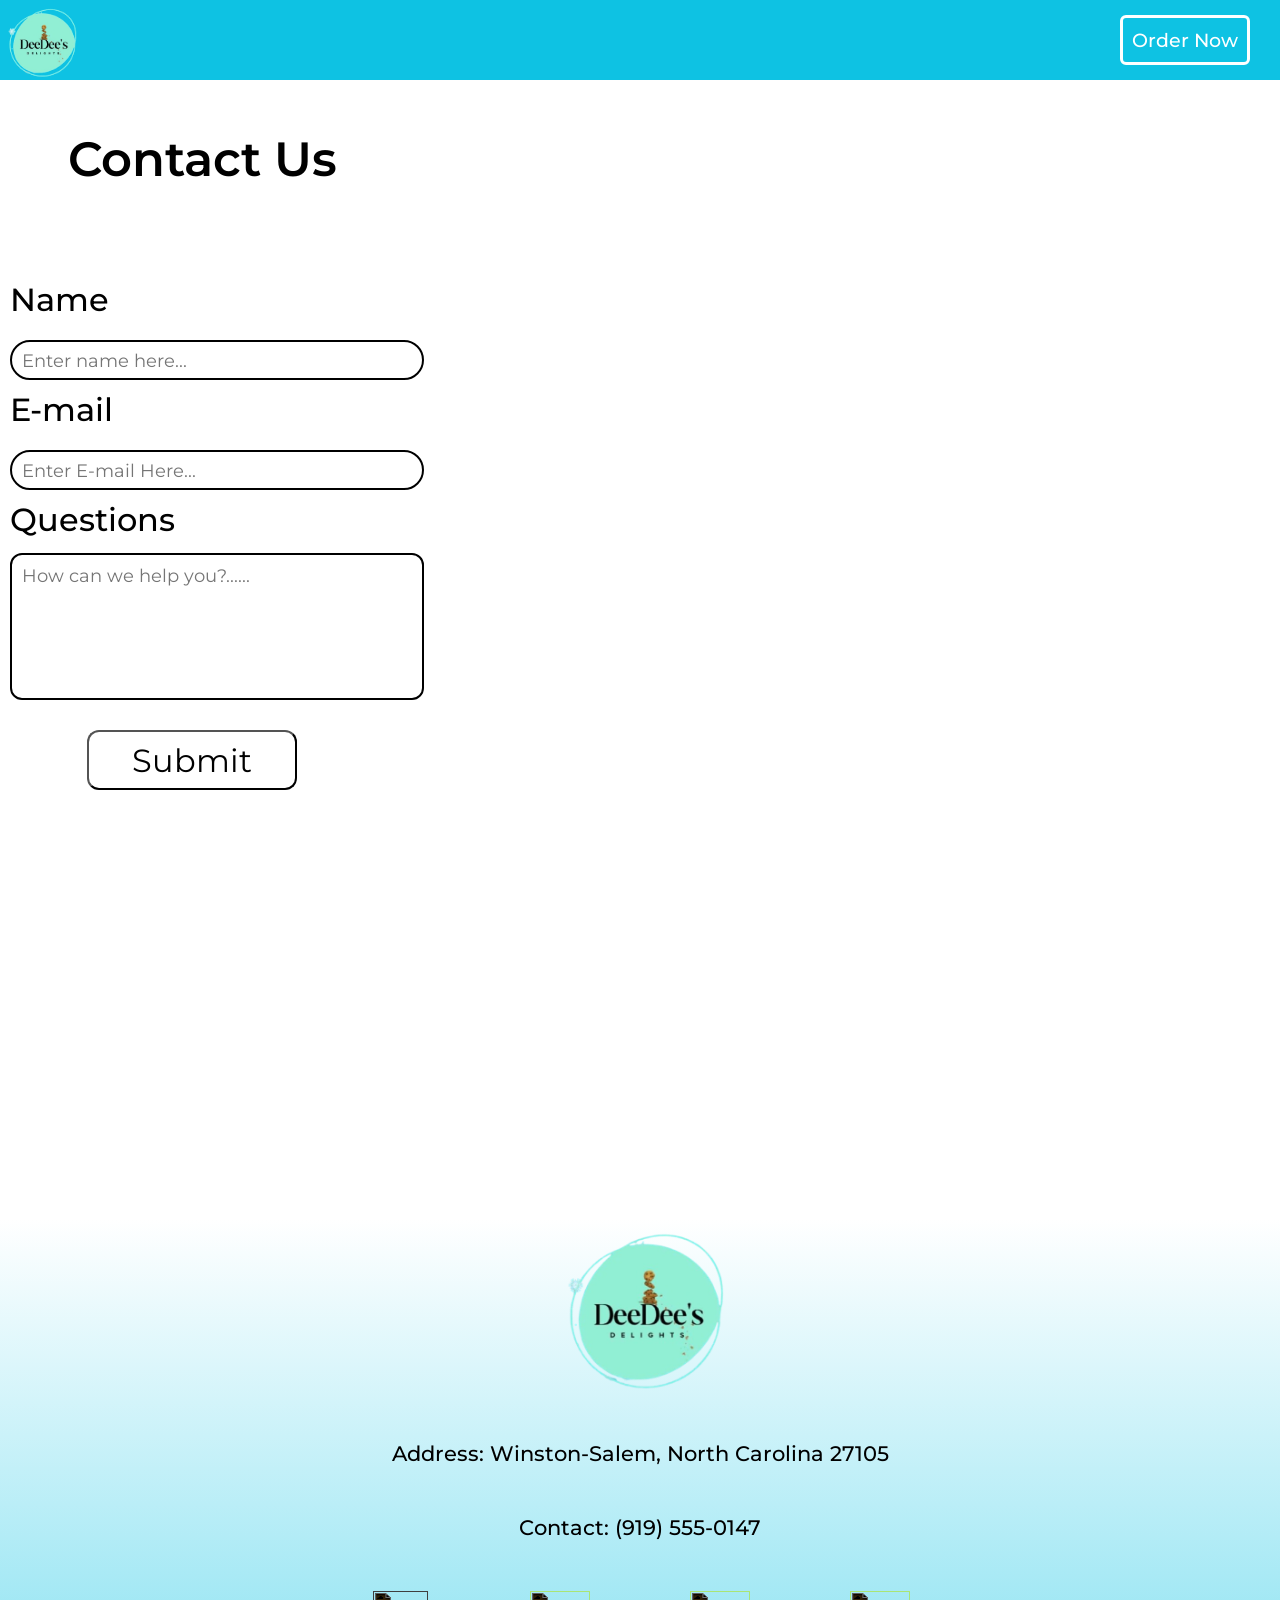
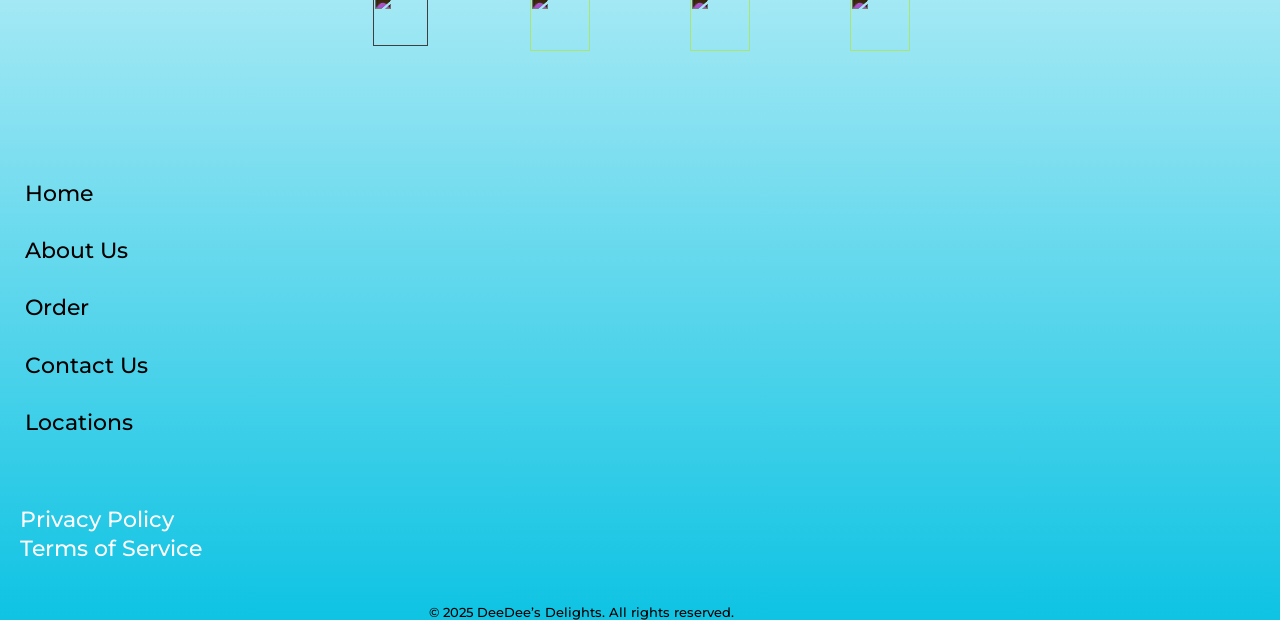
==== commit 9bbb7216: "Update contact.html" ====
--- a/Code/contact.html
+++ b/Code/contact.html
@@ -12,7 +12,7 @@
 </head>
 <body>
     <div class="page-menu"> 
-         <div class="page-logo"> <a href="src/index.html"><div class="page-logo"></div></a> <div class="gen-menu">  
+         <div class="page-logo"> <a href="index.html"><div class="page-logo"></div></a> <div class="gen-menu">  
                 <ul> 
                     <li><a href="src/index.html">Home</a></li> 
                     <li><a href="/Code/menu.html">Order</a></li> 
@@ -88,4 +88,4 @@
 <script src="script.js"></script>
     
 </body>
-</html>+</html>
--- a/Code/style.css
+++ b/Code/style.css
@@ -16,7 +16,9 @@
   
    
  
-}    
+}   
+
+
 
 ::-webkit-scrollbar{ 
     visibility: hidden; 
@@ -30,7 +32,7 @@
 .hero-section{ 
     max-height: 100vh; 
     max-width: 100vw;  
-    background: url(Images/Display/Company/cookieshero.png);
+    background: url(./Images/Display/Company/cookieshero.png);
     background-repeat: no-repeat;  
     background-size: 500px; 
     object-fit: cover; 
@@ -81,7 +83,7 @@
     position: absolute;
     max-height: 200px; 
     max-width: 120px;
-    background-image: url(/Media/Images/Function/logo\ no\ bg.png); 
+    background-image: url(./Images/Function/logo\ no\ bg.png); 
     background-repeat: no-repeat; 
     background-size:  cover; 
     background-position: center;    
@@ -202,7 +204,7 @@
 .menu-button-wrapper{ 
     height: 40px; 
     width: 40px; 
-    background-image: url(/Media/Images/Function/menu\ -\ white.png); 
+    background-image: url(./Images/Function/menu\ -\ white.png); 
     background-repeat: no-repeat; 
     background-size: 40px;   
     position: relative; 
@@ -210,7 +212,7 @@
 
 }   
 .menu-button-wrapper.active{ 
-     background-image: url(/Media/Images/Function/x-white.png); 
+     background-image: url(./Images/Function/x-white.png); 
      background-repeat: no-repeat;
      background-position: center;
      cursor: pointer;
@@ -447,7 +449,7 @@
     border-radius: 6px; 
     box-shadow: 5px 5px #91efd4; 
     border: white 3px solid; 
-    background: url("/Media/Images/Display/Company/cinnamonrolls.jpg"); 
+    background: url("./Images/Display/Company/cinnamonrolls.jpg"); 
     position: absolute;
     background-position: center; 
     background-size: 300px;  
@@ -466,7 +468,7 @@
     border-radius: 6px; 
     box-shadow: 5px 5px #91efd4; 
     border: white 3px solid; 
-    background: url("/Media/Images/Display/Company/two\ cakes.jpg"); 
+    background: url("./Images/Display/Company/two\ cakes.jpg"); 
     position: absolute;
     background-position: center; 
     background-size:500px;   
@@ -526,7 +528,7 @@
     border-radius: 6px; 
     box-shadow: 5px 5px #0EC2E3; 
     border: white 3px solid; 
-    background: url("/Media/Images/Display/Royalty-Free/pexels-markusspiske-94443.jpg"); 
+    background: url("./Images/Display/Royalty-Free/pexels-markusspiske-94443.jpg"); 
     position: absolute;
     background-position: center; 
     background-size:cover;   
@@ -540,7 +542,7 @@
     border-radius: 6px; 
     box-shadow: 5px 5px #0EC2E3; 
     border: white 3px solid; 
-    background: url("/Media/Images/Display/Royalty-Free/pexels-valeriya-9553702\ -\ Copy.jpg"); 
+    background: url("./Images/Display/Royalty-Free/pexels-valeriya-9553702\ -\ Copy.jpg"); 
     position: absolute;
     background-position: center; 
     background-size:500px;   
@@ -554,7 +556,7 @@
     border-radius: 6px; 
     box-shadow: 5px 5px #0EC2E3; 
     border: white 3px solid; 
-    background: url("/Media/Images/Display/Royalty-Free/pexels-igor-ovsyannykov-56123-205961.jpg"); 
+    background: url("./Images/Display/Royalty-Free/pexels-igor-ovsyannykov-56123-205961.jpg"); 
     position: absolute;
     background-position: center; 
     background-size:500px;   
@@ -568,7 +570,7 @@
     border-radius: 6px; 
     box-shadow: 5px 5px #0EC2E3; 
     border: white 3px solid; 
-      background: url("/Media/Images/Display/Royalty-Free/pexels-igor-ovsyannykov-56123-205961.jpg"); 
+      background: url("./Images/Display/Royalty-Free/pexels-igor-ovsyannykov-56123-205961.jpg"); 
     position: absolute;
     background-position: center; 
     background-size:500px;   
@@ -648,7 +650,7 @@
     width: 340px;  
     border: black 3px solid; 
     border-radius: 6px; 
-    background: url("/Media/Images/Display/Royalty-Free/pexels-pixabay-461060.jpg"); 
+    background: url("./Images/Display/Royalty-Free/pexels-pixabay-461060.jpg"); 
     background-position: center; 
     object-fit: cover; 
     background-size: 150%; 
@@ -660,7 +662,7 @@
     width: 340px;  
     border: 3px solid black;
      border-radius: 6px; 
-     background: url("/Media/Images/Display/Royalty-Free/pexels-taryn-elliott-4099128.jpg"); 
+     background: url("./Images/Display/Royalty-Free/pexels-taryn-elliott-4099128.jpg"); 
     background-position: center; 
     object-fit: cover; 
     background-size: 100%; 
@@ -670,7 +672,7 @@
     height: 300px; 
     width: 340px; 
     border: black 5px solid; 
-    background: url("/Media/Images/Display/Royalty-Free/pexels-tima-miroshnichenko-6169056.jpg"); 
+    background: url("./Images/Display/Royalty-Free/pexels-tima-miroshnichenko-6169056.jpg"); 
     background-position: center; 
     background-size: 600px; 
     object-fit: cover; 
@@ -957,7 +959,7 @@
 .logo-wrapper-footer{ 
     height: 100%; 
     width: 180px; 
- background: url("/Media/Images/Function/logo\ no\ bg.png"); 
+ background: url("./Images/Function/logo\ no\ bg.png"); 
  background-size: cover;  
  background-repeat: no-repeat; 
  background-position: center;
@@ -1091,7 +1093,7 @@
 .page-logo{ 
     height: 80px; 
     width: 80px; 
-    background: url(/Media/Images/Function/logo\ no\ bg.png); 
+    background: url(./Images/Function/logo\ no\ bg.png); 
     background-repeat: no-repeat; 
     background-size: 130px; 
     background-position: center;   
@@ -1164,7 +1166,7 @@
 }   
 .page-menu-background-1{ 
     position: absolute; 
-    background-image: url(/Media/Images/Function/cinnamon-roll_251945.png); 
+    background-image: url(./Images/Function/cinnamon-roll_251945.png); 
     background-repeat: no-repeat; 
     object-fit: cover; 
     z-index: -1; 
@@ -1304,7 +1306,7 @@
 }   
 .page-menu-background-2{ 
     position: absolute; 
-    background-image: url(/Media/Images/Function/two\ cookies\ art\ no\ bg.png); 
+    background-image: url(./Images/Function/two\ cookies\ art\ no\ bg.png); 
     background-repeat: no-repeat; 
     object-fit: cover; 
     z-index: -1; 
@@ -1403,7 +1405,7 @@
 }  
 .page-menu-background-3{ 
     position: absolute; 
-    background-image: url(/Media/Images/Function/brownie\ art.png); 
+    background-image: url(./Images/Function/brownie\ art.png); 
     background-repeat: no-repeat; 
     object-fit: cover; 
     z-index: -1; 
@@ -1497,7 +1499,7 @@
 }  
 .page-menu-background-4{ 
     position: absolute; 
-    background-image: url(/Media/Images/Function/Poundcake-icon.png); 
+    background-image: url(./Images/Function/Poundcake-icon.png); 
     background-repeat: no-repeat; 
    object-fit: cover;
     z-index: -1; 
@@ -2344,7 +2346,7 @@
 .hero-section{ 
     height: 130vh; 
     max-width: 100vw;  
-    background: url(/Media/Images/Display/Company/cookieshero.png);
+    background: url(./Images/Display/Company/cookieshero.png);
     background-repeat: no-repeat;  
     background-size: 700px; 
     object-fit: cover; 
@@ -2452,7 +2454,7 @@
     position: absolute;
     height: 300px; 
     max-width: 200px;
-    background-image: url(/Media/Images/Function/logo\ no\ bg.png); 
+    background-image: url(./Images/Function/logo\ no\ bg.png); 
     background-repeat: no-repeat; 
     background-size:  cover; 
     background-position: center;     
@@ -2527,7 +2529,7 @@
 .menu-button-wrapper{ 
     height: 40px; 
     width: 40px; 
-    background-image: url(/Media/Images/Function/menu\ -\ white.png); 
+    background-image: url(./Images/Function/menu\ -\ white.png); 
     background-repeat: no-repeat; 
     background-size: 40px;   
     position: absolute; 
@@ -2753,7 +2755,7 @@
     border-radius: 6px; 
     box-shadow: 5px 5px #91efd4; 
     border: white 3px solid; 
-    background: url("/Media/Images/Display/Company/cinnamonrolls.jpg"); 
+    background: url("./Images/Display/Company/cinnamonrolls.jpg"); 
     position: absolute;
     background-position: center; 
     background-size: 300px;  
@@ -2772,7 +2774,7 @@
     border-radius: 6px; 
     box-shadow: 5px 5px #91efd4; 
     border: white 3px solid; 
-    background: url("/Media/Images/Display/Company/two\ cakes.jpg"); 
+    background: url("./Images/Display/Company/two\ cakes.jpg"); 
     position: absolute;
     background-position: center; 
     background-size:500px;   
@@ -2825,7 +2827,7 @@
     border-radius: 6px; 
     box-shadow: 5px 5px #0EC2E3; 
     border: white 3px solid; 
-    background: url("/Media/Images/Display/Royalty-Free/pexels-markusspiske-94443.jpg"); 
+    background: url("./Images/Display/Royalty-Free/pexels-markusspiske-94443.jpg"); 
     position: absolute;
     background-position: center; 
     background-size:cover;   
@@ -2839,7 +2841,7 @@
     border-radius: 6px; 
     box-shadow: 5px 5px #0EC2E3; 
     border: white 3px solid; 
-    background: url("/Media/Images/Display/Royalty-Free/pexels-valeriya-9553702\ -\ Copy.jpg"); 
+    background: url("./Images/Display/Royalty-Free/pexels-valeriya-9553702\ -\ Copy.jpg"); 
     position: absolute;
     background-position: center; 
     background-size:500px;   
@@ -2853,7 +2855,7 @@
     border-radius: 6px; 
     box-shadow: 5px 5px #0EC2E3; 
     border: white 3px solid; 
-    background: url("/Media/Images/Display/Royalty-Free/pexels-igor-ovsyannykov-56123-205961.jpg"); 
+    background: url("./Images/Display/Royalty-Free/pexels-igor-ovsyannykov-56123-205961.jpg"); 
     position: absolute;
     background-position: center; 
     background-size:500px;   
@@ -2867,7 +2869,7 @@
     border-radius: 6px; 
     box-shadow: 5px 5px #0EC2E3; 
     border: white 3px solid; 
-      background: url("/Media/Images/Display/Royalty-Free/pexels-igor-ovsyannykov-56123-205961.jpg"); 
+      background: url("./Images/Display/Royalty-Free/pexels-igor-ovsyannykov-56123-205961.jpg"); 
     position: absolute;
     background-position: center; 
     background-size:500px;   
@@ -2957,7 +2959,7 @@
     width: 340px;  
     border: black 3px solid; 
     border-radius: 6px; 
-    background: url("/Media/Images/Display/Royalty-Free/pexels-pixabay-461060.jpg"); 
+    background: url("./Images/Display/Royalty-Free/pexels-pixabay-461060.jpg"); 
     background-position: center; 
     object-fit: cover; 
     background-size: 150%; 
@@ -2969,7 +2971,7 @@
     width: 340px;  
     border: 3px solid black;
      border-radius: 6px; 
-     background: url("/Media/Images/Display/Royalty-Free/pexels-taryn-elliott-4099128.jpg"); 
+     background: url("./Images/Display/Royalty-Free/pexels-taryn-elliott-4099128.jpg"); 
     background-position: center; 
     object-fit: cover; 
     background-size: 100%; 
@@ -2979,7 +2981,7 @@
     height: 450px; 
     width: 80%; 
     border: black 5px solid; 
-    background: url("/Media/Images/Display/Royalty-Free/pexels-tima-miroshnichenko-6169056.jpg"); 
+    background: url("./Images/Display/Royalty-Free/pexels-tima-miroshnichenko-6169056.jpg"); 
     background-position: right 10px center ; 
     background-size: 600px; 
     object-fit: cover; 
@@ -3291,7 +3293,7 @@
 .logo-wrapper-footer{ 
     height: 100%; 
     width: 180px; 
- background: url("/Media/Images/Function/logo\ no\ bg.png"); 
+ background: url("./Images/Function/logo\ no\ bg.png"); 
  background-size: cover;  
  background-repeat: no-repeat; 
  background-position: center; 
@@ -3423,7 +3425,7 @@
 .page-logo{ 
     height: 80px; 
     width: 80px; 
-    background: url(/Media/Images/Function/logo\ no\ bg.png); 
+    background: url(./Images/Function/logo\ no\ bg.png); 
     background-repeat: no-repeat; 
     background-size: 130px; 
     background-position: center;   
@@ -3496,7 +3498,7 @@
 }   
 .page-menu-background-1{ 
     position: absolute; 
-    background-image: url(/Media/Images/Function/cinnamon-roll_251945.png); 
+    background-image: url(./Images/Function/cinnamon-roll_251945.png); 
     background-repeat: no-repeat; 
     object-fit: cover; 
     z-index: -1; 
@@ -3648,7 +3650,7 @@
 }   
 .page-menu-background-2{ 
     position: absolute; 
-    background-image: url(/Media/Images/Function/two\ cookies\ art\ no\ bg.png); 
+    background-image: url(./Images/Function/two\ cookies\ art\ no\ bg.png); 
     background-repeat: no-repeat; 
     object-fit: cover; 
     z-index: -1; 
@@ -3747,7 +3749,7 @@
 }  
 .page-menu-background-3{ 
     position: absolute; 
-    background-image: url(/Media/Images/Function/brownie\ art.png); 
+    background-image: url(./Images/Function/brownie\ art.png); 
     background-repeat: no-repeat; 
     object-fit: cover; 
     z-index: -1; 
@@ -3841,7 +3843,7 @@
 }  
 .page-menu-background-4{ 
     position: absolute; 
-    background-image: url(/Media/Images/Function/Poundcake-icon.png); 
+    background-image: url(./Images/Function/Poundcake-icon.png); 
     background-repeat: no-repeat; 
    object-fit: cover;
     z-index: -1; 
@@ -4285,4 +4287,7 @@
 .smart-menu{ 
     visibility: hidden; 
     
-}+} 
+.vercel-live-feedback{  
+     visibility: hidden; 
+}
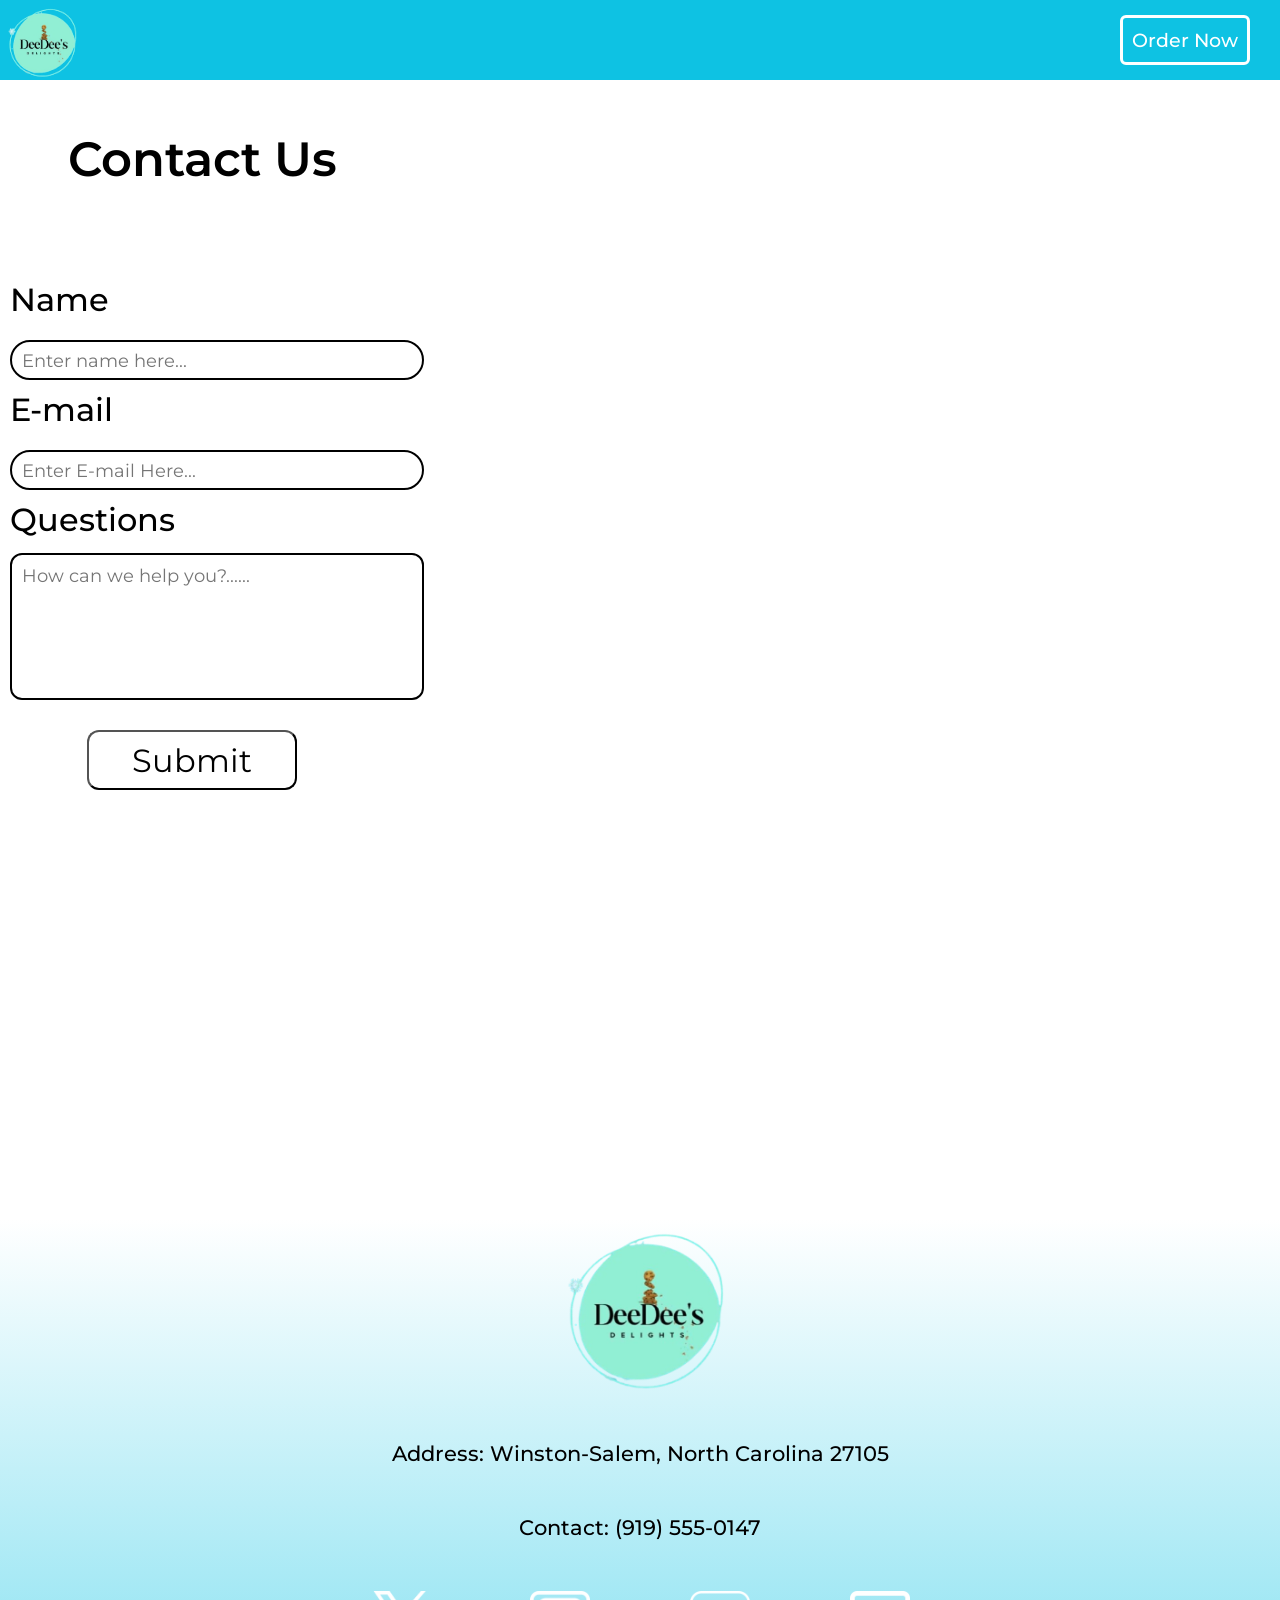
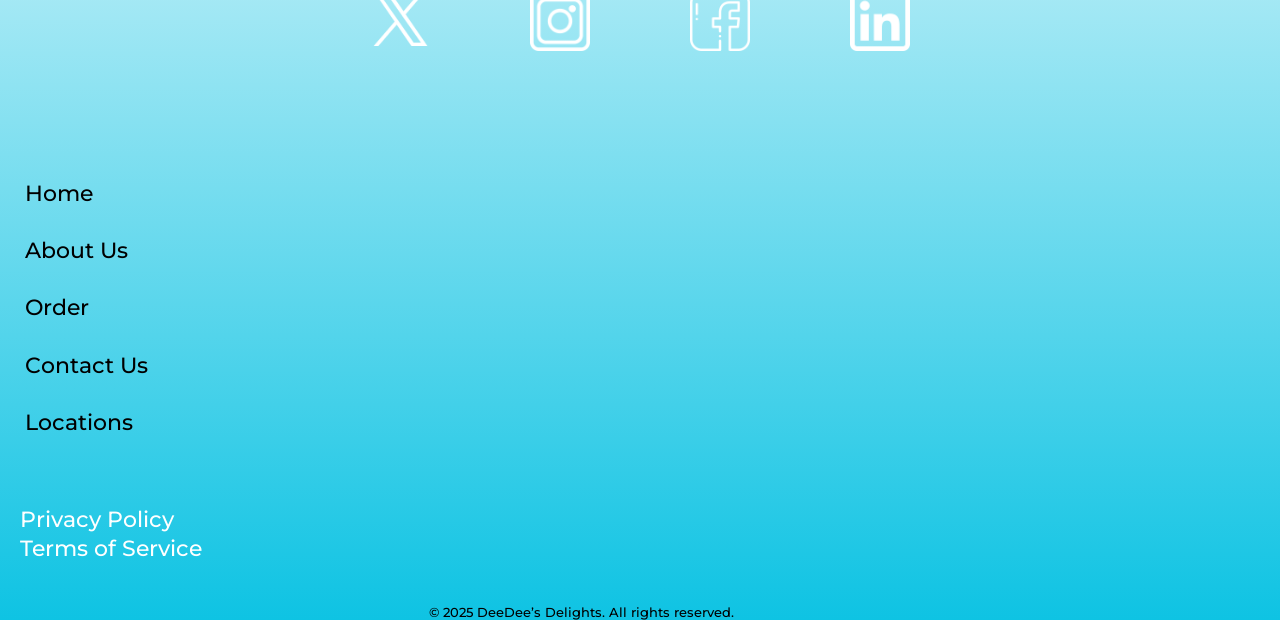
==== commit 637eb2a9: "Update contact.html" ====
--- a/Code/contact.html
+++ b/Code/contact.html
@@ -14,9 +14,9 @@
     <div class="page-menu"> 
          <div class="page-logo"> <a href="index.html"><div class="page-logo"></div></a> <div class="gen-menu">  
                 <ul> 
-                    <li><a href="src/index.html">Home</a></li> 
-                    <li><a href="/Code/menu.html">Order</a></li> 
-                    <li><a href="/Code/contact.html">Contact</a></li>
+                    <li><a href="index.html">Home</a></li> 
+                    <li><a href="menu.html">Order</a></li> 
+                    <li><a href="contact.html">Contact</a></li>
                 </ul>
             </div> </div> 
          <div class="page-cta-section"> 
@@ -56,19 +56,19 @@
             </div> 
             <div class="social-media-container"> 
                 <ul> 
-                <li><a href="#"><img class="icon-1" src="/Media/Images/Function/twitter_5968958.png" alt=""></a></li>
-                <li><a href=""><img class="icon" src="/Media/Images/Function/instagram.png" alt=""></a></li>
-                <li><a href=""><img class="icon" src="/Media/Images/Function/facebook.png" alt=""></a></li>
-                <li><a href=""><img class="icon" src="/Media/Images/Function/linkedin.png" alt=""></a></li> 
+                <li><a href="#"><img class="icon-1" src="./Images/Function/twitter_5968958.png" alt=""></a></li>
+                <li><a href=""><img class="icon" src="./Images/Function/instagram.png" alt=""></a></li>
+                <li><a href=""><img class="icon" src="./Images/Function/facebook.png" alt=""></a></li>
+                <li><a href=""><img class="icon" src="./Images/Function/linkedin.png" alt=""></a></li> 
              
             </ul></div> 
                  <div class="footer-links"> 
                 <ul class="footer-list"> 
                     <li><a href="#">Home</a></li>
-                    <li><a href="/Code/contact.html">About Us</a></li> 
-                    <li><a href="/Code/menu.html">Order</a></li>
-                    <li><a href="/Code/contact.html">Contact Us</a></li>
-                    <li><a href="/Code/contact.html">Locations</a></li>
+                    <li><a href="contact.html">About Us</a></li> 
+                    <li><a href="menu.html">Order</a></li>
+                    <li><a href="contact.html">Contact Us</a></li>
+                    <li><a href="contact.html">Locations</a></li>
                 </ul>
             </div> 
             <div class="policy-links"> 
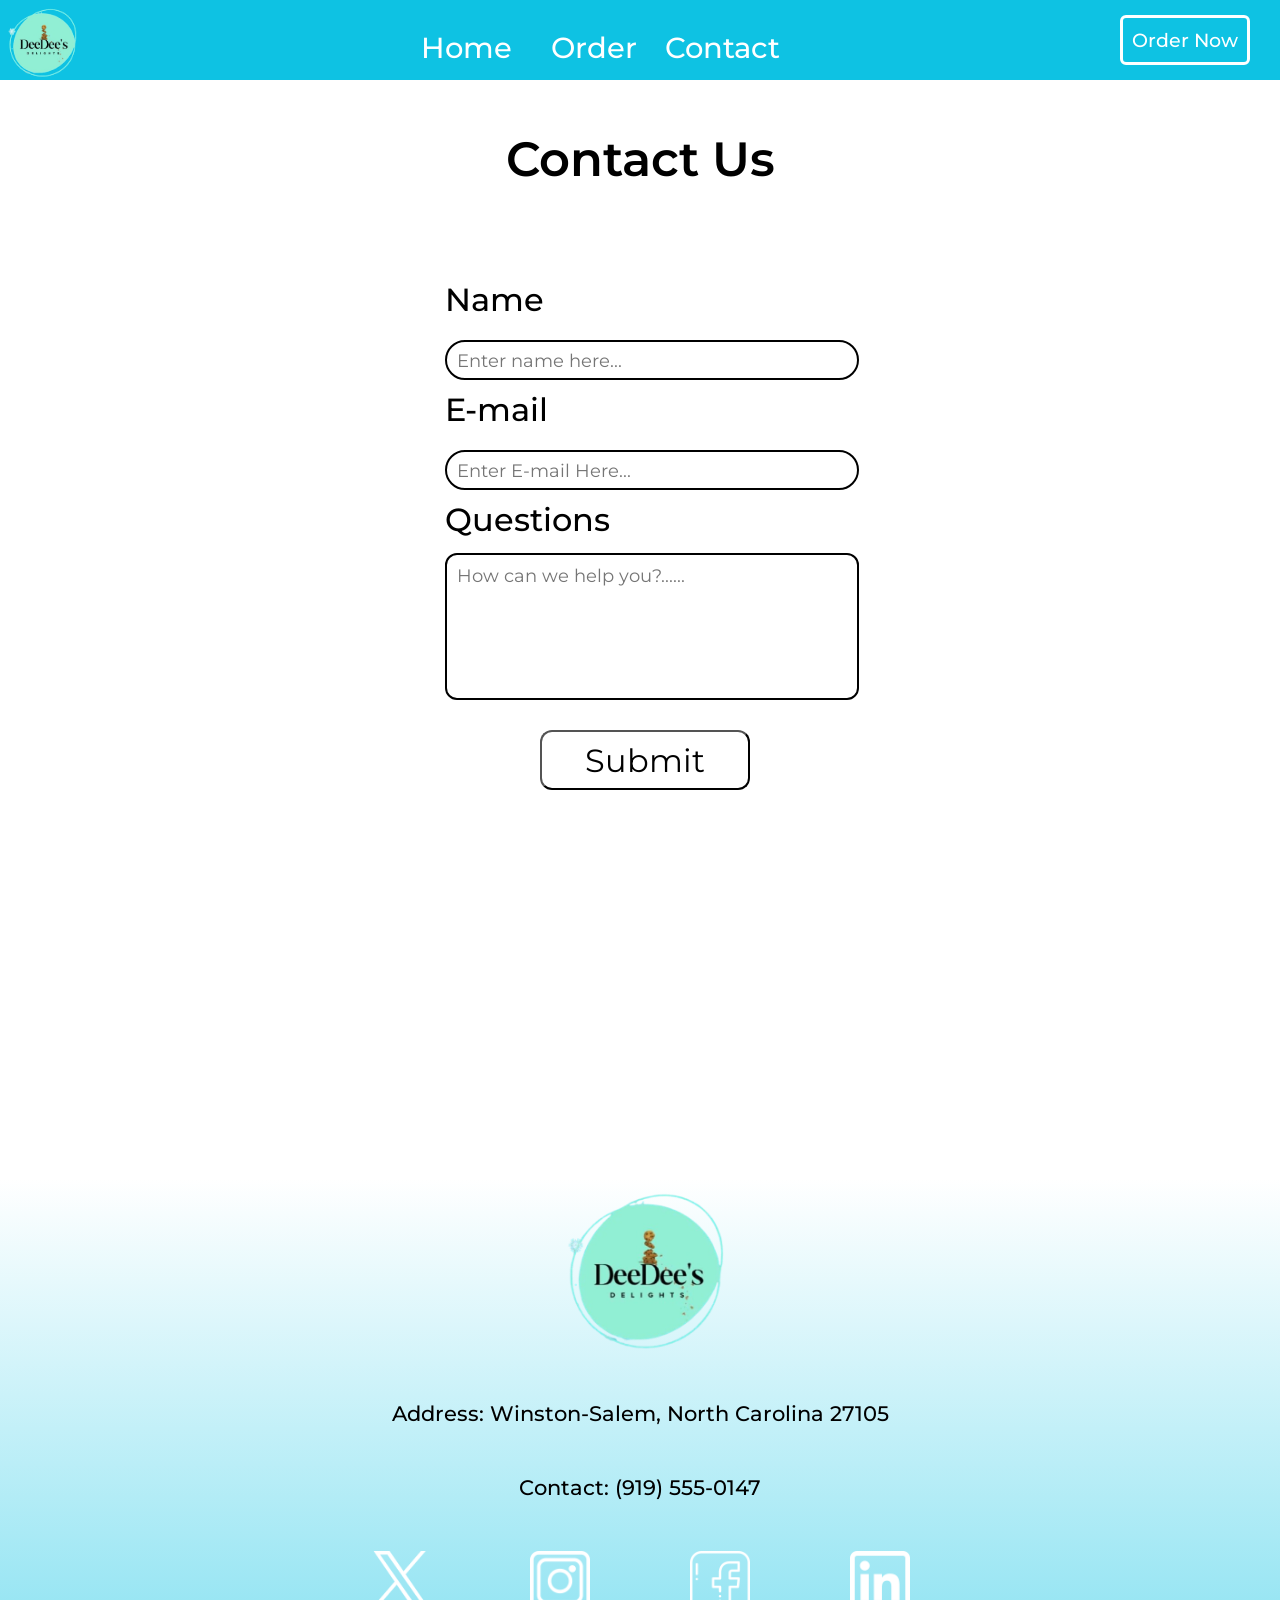
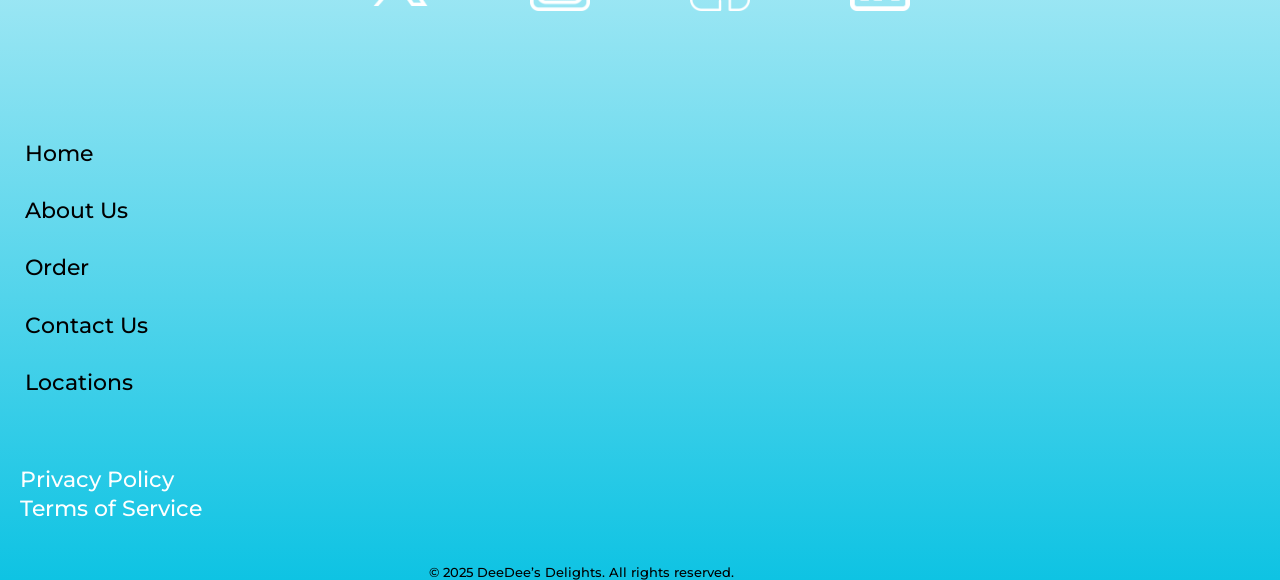
==== commit a8d08be0: "Update contact.html" ====
--- a/Code/contact.html
+++ b/Code/contact.html
@@ -64,7 +64,7 @@
             </ul></div> 
                  <div class="footer-links"> 
                 <ul class="footer-list"> 
-                    <li><a href="#">Home</a></li>
+                    <li><a href="index.html">Home</a></li>
                     <li><a href="contact.html">About Us</a></li> 
                     <li><a href="menu.html">Order</a></li>
                     <li><a href="contact.html">Contact Us</a></li>
--- a/Code/style.css
+++ b/Code/style.css
@@ -1,4 +1,5 @@
 @import url('https://fonts.googleapis.com/css2?family=Montserrat:ital,wght=0,100..900;1,100..900&display=swap');
+
 
 
 *,html,body{ 
@@ -12,13 +13,14 @@
     --accent2-color: #FAA381; 
     --accent3-color:#a385db; 
     --accent4-color: #ff9d9c;
-    font-family: 'Montserrat', sans-serif;   
-  
+    font-family: 'Montserrat', sans-serif;     
+   
+}  
+
+
    
  
-}   
-
-
+   
 
 ::-webkit-scrollbar{ 
     visibility: hidden; 
@@ -484,7 +486,7 @@
 } */
 .body-2{ 
      display: flex;
-    height: 2800px;  
+    height: 2600px;  
     width: 100%;  
     flex-direction: column; 
     align-items: center;  
@@ -604,7 +606,13 @@
 height:10%; 
 } 
 .body-3-text h1{ 
-height: 40%;
+font-size: 2.2rem; /* Explicit viewport sizing stops iOS from auto-shrinking text */
+    line-height: 1.2;  /* Prevents text lines from smashing together on narrow screens */
+    font-weight: 700;
+    margin: 0; 
+    width: 90%; 
+   
+   
 }
 .body-3-text p{ 
     font-size: 1.2rem; 
@@ -913,7 +921,9 @@
     justify-content: center; 
     text-align: center;    
     padding: 20px 5px;
-}    
+}      
+
+
 .questions h1{ 
     font-size: 1.8rem; 
     
@@ -932,6 +942,9 @@
     background-color: white;
     font-weight: 500; 
     transition: 0.3s;
+}  
+.questions-button a{ 
+color: black;
 } 
 .questions-button button:hover{  
     height: 65px; 
@@ -947,7 +960,9 @@
     margin-top:200px;  
     box-sizing: border-box;
     border-image-source: linear-gradient(white,#0ec3e3); 
-    border-image-slice: fill 1;
+    border-image-slice: fill 1; 
+    position:relative; 
+    margin-top: auto;
 } 
 .logo-container{ 
    height: 600px; 
@@ -2006,7 +2021,8 @@
     justify-self: flex-end;  
     margin-top: 52vh; 
     font-size: 1.5em; 
-    text-align: center;
+    text-align: center; 
+    transform: translateY(0);
 }   
 
 .checkout-total p{ 
@@ -2050,7 +2066,8 @@
 }
 .form-wrapper{  
     display: flex; 
-    justify-self: center; 
+    justify-self: center;  
+    align-items: center;
     flex-direction: column; 
     padding-left:10px;
     height: 400px;  
@@ -2173,7 +2190,10 @@
 .body-content{ 
     position: relative; 
     right: 0px; 
-    transition: 0.5s;
+    transition: 0.5s; 
+    display: flex; 
+    flex-direction: column; 
+    align-items: center;
 }
 
 .body-content.active{ 
@@ -4276,7 +4296,111 @@
     top: 0; 
     left: 0; 
     z-index: -1;
-}  
+}   
+
+
+ .gen-menu{  
+    
+    display:flex; 
+    align-items: center;
+    height: 80px;  
+    max-width: 60%;
+    
+    text-align: center; 
+    top: 0; 
+    right:22%;  
+    color: white;  
+    justify-content: space-around;
+    z-index: 4; 
+    
+   
+    
+    
+}   
+.gen-menu ul{  
+    display: flex;
+    list-style-type: none; 
+    height: 30px;  
+    max-width: 50%;
+    text-align: center; 
+    justify-content: space-around;  
+    
+    justify-content: center; 
+    align-items: center;
+    
+} 
+.gen-menu ul li{ 
+    
+    height: 20px; 
+    transition: 0.3s;
+} 
+.gen-menu ul li:hover{  
+    transform: translateY(-10px);
+}
+.gen-menu ul li a{ 
+    text-decoration: none; 
+    font-weight: 500;
+   cursor: pointer;
+    font-size: 1.8em; 
+    transition: 0.2s; 
+     color: white; 
+     z-index: 4; 
+     width: auto; 
+    
+     height: 10px; 
+     
+} 
+.gen-menu ul li a:hover{  
+    color: white;
+    transform: translateY(-15px);
+    
+} 
+.submit-button-holder{   
+    display: flex; 
+    flex-direction: column;
+    justify-content: center;
+    height: 30%;  
+    align-items: center;
+    width: 100%; 
+    gap: 20px; 
+    margin-bottom: 30px;
+}   
+.checkout-media{ 
+    position: relative; 
+    right: 0px; 
+    transition: 0.5s; 
+    width: 100%; 
+    margin-bottom: 40px;
+} 
+.checkout-total{ 
+    border: black 3px solid; 
+    height: 100px; 
+    border-radius: 6px; 
+    display: flex;   
+    justify-content: center; 
+    align-items: center;  
+    position: relative;
+    justify-self: flex-end;  
+    margin-top: 52vh; 
+    font-size: 1.5em; 
+    text-align: center; 
+    transform: translateY(-130px);
+}    
+#paypal{ 
+    
+    width: 40%; 
+    display: flex; 
+    justify-content: center; 
+    height: auto; 
+      
+    position: relative;
+    
+}  
+.page-structure{
+    height: 90%;
+} 
+/* In your style.css */
+
 }   
 
 
@@ -4287,7 +4411,138 @@
 .smart-menu{ 
     visibility: hidden; 
     
-} 
-.vercel-live-feedback{  
-     visibility: hidden; 
-}
+}
+/* ==========================================================================
+   COMPLETE RE-ARCHITECTING OF THE SAFARI / IPHONE MOBILE FOOTER
+   ========================================================================== */
+@media (max-width: 767px) {
+  
+  /* 1. Reset and confine the root footer wrapper */
+  .footer {
+    display: block !important; /* Switch off flex at root to stop Safari from auto-stretching container heights */
+    width: 100% !important;
+    max-width: 100vw !important;
+    height: auto !important;
+    min-height: auto !important;
+    margin: 0 auto !important;
+    padding: 40px 20px !important;
+    box-sizing: border-box !important;
+    background: linear-gradient(to bottom, #4ad2e6, #0faec6) !important; /* Restricts background layout gradient */
+    
+    /* iPhone Safe Area Buffer */
+    padding-bottom: calc(40px + env(safe-area-inset-bottom)) !important;
+  }
+
+  /* 2. Force child containers to act as centered stack components */
+  .logo-container,
+  .biz-info,
+  .social-media-container,
+  .footer-links,
+  .policy-links,
+  .copyright {
+    display: block !important;
+    width: 100% !important;
+    max-width: 280px !important; /* Restricts text/content from stretching edge-to-edge */
+    height: auto !important;
+    min-height: auto !important;
+    margin: 0 auto 24px auto !important; /* Controlled margin gaps instead of broken flex spaces */
+    padding: 0 !important;
+    text-align: center !important;
+    float: none !important;
+    clear: both !important;
+  }
+
+  /* 3. Confine the Logo Wrapper image aspect-ratio */
+  .logo-wrapper-footer {
+    width: 120px !important; /* Adjust this to match your logo image design specifications */
+    height: 120px !important; 
+    margin: 0 auto !important;
+    background-size: contain !important;
+    background-repeat: no-repeat !important;
+    background-position: center !important;
+  }
+
+  /* 4. Business Text Polish */
+  .biz-info p {
+    margin: 6px 0 !important;
+    padding: 0 !important;
+    font-size: 14px !important;
+    line-height: 1.4 !important;
+    color: #1a1a1a !important; /* Readable contrast */
+    font-weight: 500 !important;
+  }
+
+  /* 5. FIX THE STRETCHED NAVIGATION LINKS */
+  .footer-links ul.footer-list,
+  .policy-links ul {
+    display: block !important; /* Force block to stop layout elongation */
+    width: 100% !important;
+    height: auto !important;
+    margin: 0 auto !important;
+    padding: 0 !important;
+    list-style: none !important;
+  }
+
+  .footer-links ul.footer-list li,
+  .policy-links ul li {
+    display: block !important;
+    width: 100% !important;
+    height: auto !important;
+    margin: 0 auto 10px auto !important; /* Clean vertical spacing between menu buttons */
+    padding: 0 !important;
+  }
+
+  .footer-links ul.footer-list li a,
+  .policy-links ul li a {
+    display: inline-block !important; /* Prevents button box clickable regions from hogging full page widths */
+    width: auto !important;
+    max-width: 100% !important;
+    padding: 6px 16px !important; /* Safe mobile touch sizing target */
+    font-size: 15px !important;
+    font-weight: 600 !important;
+    text-decoration: none !important;
+    color: #1a1a1a !important;
+    border-radius: 4px !important;
+    transition: background 0.2s ease !important;
+  }
+
+  /* 6. Social Media Array Flex Box Control */
+  .social-media-container ul {
+    display: flex !important;
+    flex-direction: row !important; /* Locks social buttons next to each other */
+    justify-content: center !important;
+    align-items: center !important;
+    gap: 16px !important;
+    width: 100% !important;
+    margin: 0 auto !important;
+    padding: 0 !important;
+    list-style: none !important;
+  }
+
+  .social-media-container ul li {
+    display: inline-block !important;
+    margin: 0 !important;
+    padding: 0 !important;
+  }
+
+  .social-media-container ul li a img {
+    display: block !important;
+    width: 28px !important;
+    height: 28px !important;
+    object-fit: contain !important;
+  }
+
+  /* 7. Footer Bottom Bracket */
+  .copyright {
+    margin-top: 30px !important;
+    margin-bottom: 0 !important;
+    padding-top: 15px !important;
+    border-top: 1px solid rgba(0, 0, 0, 0.1) !important;
+  }
+
+  .copyright-paragraph {
+    font-size: 12px !important;
+    color: #333333 !important;
+    margin: 0 !important;
+  }
+}
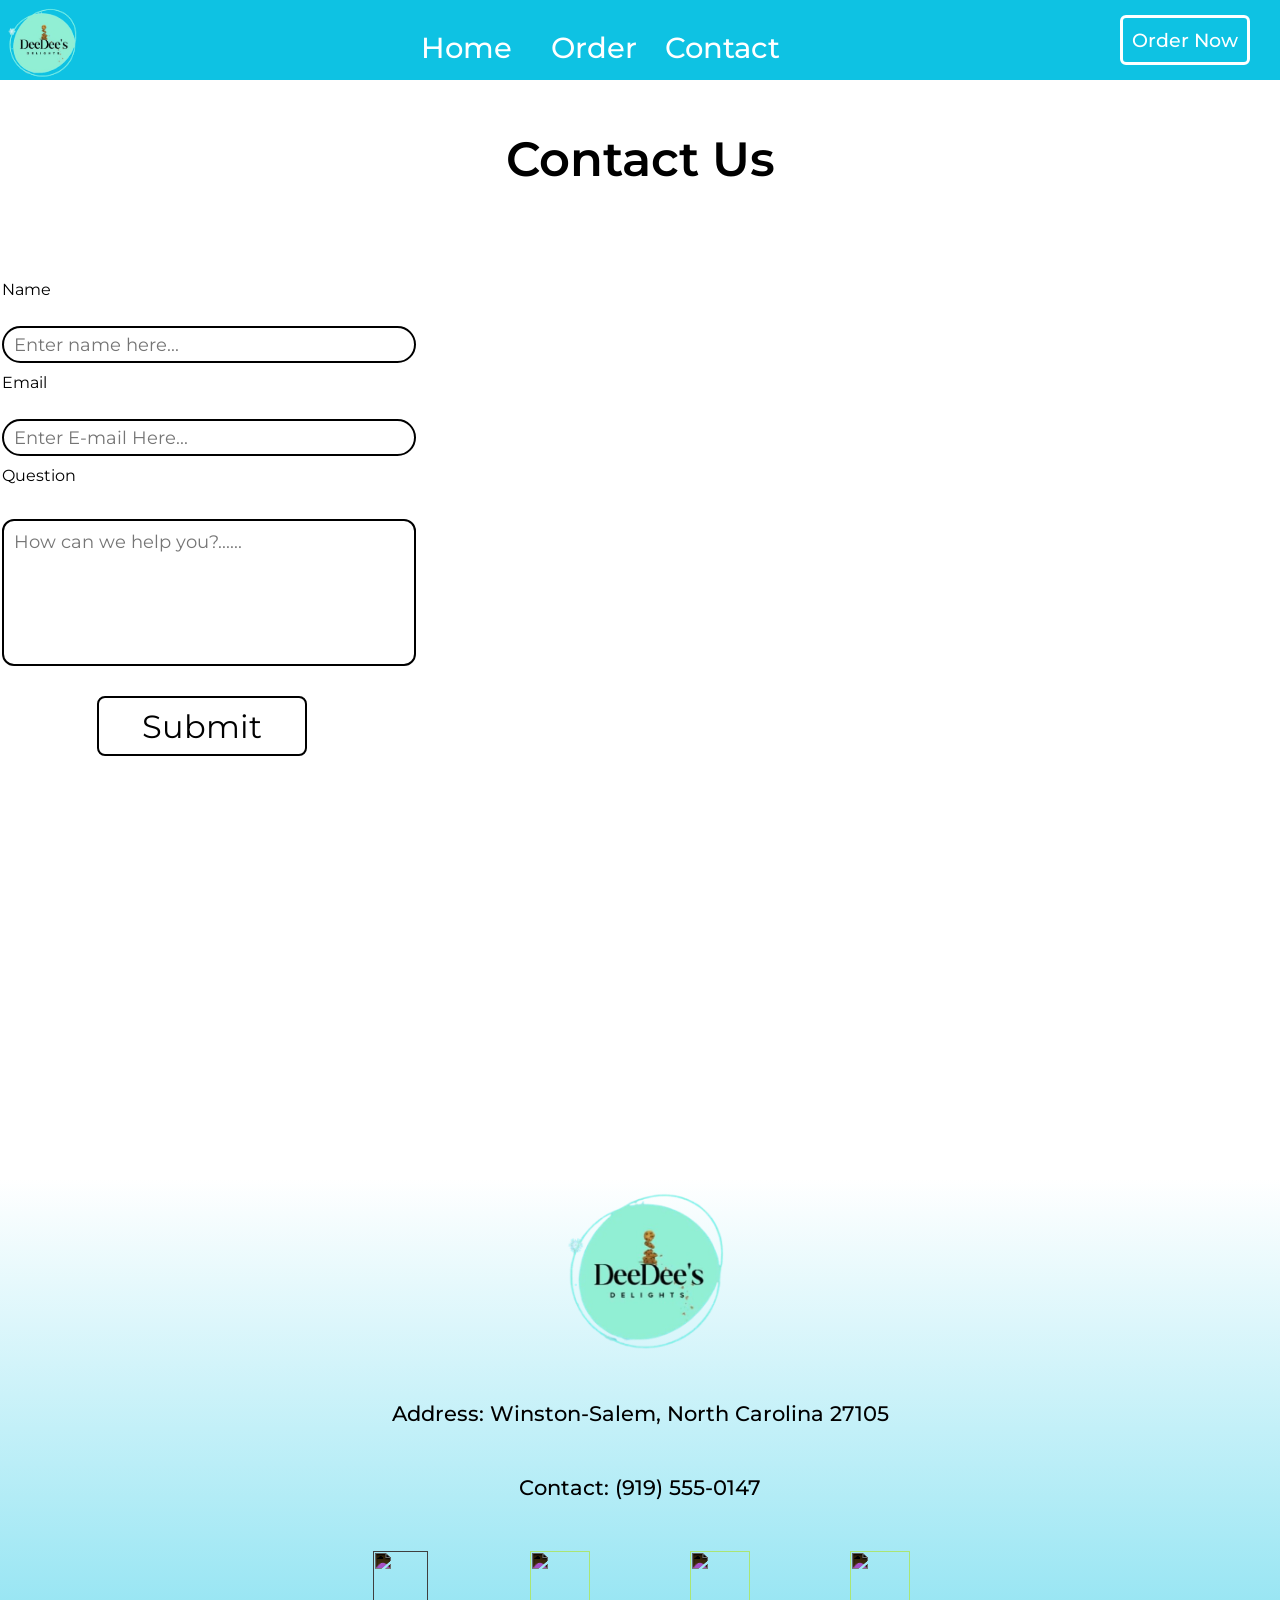
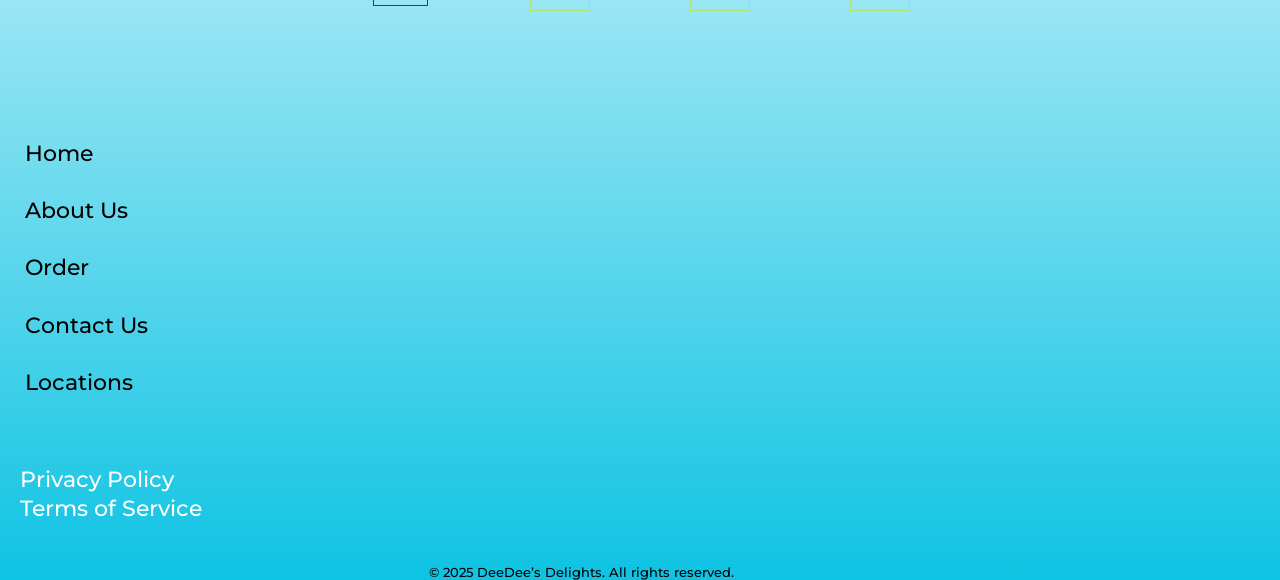
==== commit 68f80baf: "Update contact.html" ====
--- a/Code/contact.html
+++ b/Code/contact.html
@@ -3,22 +3,31 @@
 <head>
     <meta charset="UTF-8">
     <meta name="viewport" content="width=device-width, initial-scale=1.0">
-    <title>Document</title> 
+    <title>Contact Us</title> 
     <link rel="stylesheet" href="style.css">  
        <style> 
         @import url('https://fonts.googleapis.com/css2?family=Montserrat:ital,wght@0,100..900;1,100..900&display=swap');
-    </style>   
+    </style>     
+    <script type="text/javascript" src="https://cdn.jsdelivr.net/npm/@emailjs/browser@3/dist/email.min.js"></script>
+    
+    <script type="text/javascript">
+        (function() {
+            emailjs.init("CZtgGMeUMpaccH9kO"); // 👈 Replace with your real Public Key
+        })();
+    </script>
+    
     
 </head>
 <body>
     <div class="page-menu"> 
-         <div class="page-logo"> <a href="index.html"><div class="page-logo"></div></a> <div class="gen-menu">  
+         <div class="page-logo"> <a href="index.html"><div class="page-logo"></div></a>  
+         <div class="gen-menu">  
                 <ul> 
-                    <li><a href="index.html">Home</a></li> 
-                    <li><a href="menu.html">Order</a></li> 
-                    <li><a href="contact.html">Contact</a></li>
+                    <li><a href="src/index.html">Home</a></li> 
+                    <li><a href="/Code/menu.html">Order</a></li> 
+                    <li><a href="/Code/contact.html">Contact</a></li>
                 </ul>
-            </div> </div> 
+            </div>  </div> 
          <div class="page-cta-section"> 
         <button class="cta-button"><a href="menu.html">Order Now</a></button> 
         <div class="cta-menu-button"> 
@@ -30,20 +39,26 @@
     <div class="contact-title"> 
         <h1>Contact Us</h1> 
         
-           </div>
+           </div> 
+           <form onsubmit="sendContactEmail(event)">
         <div class="form-wrapper"> 
-            <div class="name-box"> 
-                <h1>Name</h1><input type="text" placeholder="Enter name here...">
-            </div> 
-            <div class="email-box"> 
-                <h1>E-mail</h1> <input type="text" placeholder="Enter E-mail Here...">
+            <div class="name-box" id="name-box"> 
+                <label for="user_name">Name</label> 
+                <input type="text" id="user_name" name = "user_name" placeholder="Enter name here..." required>
             </div>  
-            <div class="inquiry-box">
-            <h1>Questions</h1><textarea  placeholder="How can we help you?......"></textarea> 
+
+            <div class="email-box" id="email-box"> 
+                <label for="user_email">Email</label> 
+                <input type="text" id="user_email" name="user_email" placeholder="Enter E-mail Here..." required>
+            </div>  
+            <div class="inquiry-box" id="inquiry-box">
+            <label for="message">Question</label> 
+            <textarea  placeholder="How can we help you?......" id="message" name="message" required></textarea> 
             </div> 
             <div class="submit-button-wrapper"> 
                 <button class="submit-button">Submit</button>
-            </div>
+            </div> 
+            </form>
         </div>  
         </div>
         <div class="footer"> 
@@ -56,19 +71,19 @@
             </div> 
             <div class="social-media-container"> 
                 <ul> 
-                <li><a href="#"><img class="icon-1" src="./Images/Function/twitter_5968958.png" alt=""></a></li>
-                <li><a href=""><img class="icon" src="./Images/Function/instagram.png" alt=""></a></li>
-                <li><a href=""><img class="icon" src="./Images/Function/facebook.png" alt=""></a></li>
-                <li><a href=""><img class="icon" src="./Images/Function/linkedin.png" alt=""></a></li> 
+                <li><a href="#"><img class="icon-1" src="/Media/Images/Function/twitter_5968958.png" alt=""></a></li>
+                <li><a href=""><img class="icon" src="/Media/Images/Function/instagram.png" alt=""></a></li>
+                <li><a href=""><img class="icon" src="/Media/Images/Function/facebook.png" alt=""></a></li>
+                <li><a href=""><img class="icon" src="/Media/Images/Function/linkedin.png" alt=""></a></li> 
              
             </ul></div> 
                  <div class="footer-links"> 
                 <ul class="footer-list"> 
-                    <li><a href="index.html">Home</a></li>
-                    <li><a href="contact.html">About Us</a></li> 
-                    <li><a href="menu.html">Order</a></li>
-                    <li><a href="contact.html">Contact Us</a></li>
-                    <li><a href="contact.html">Locations</a></li>
+                    <li><a href="#">Home</a></li>
+                    <li><a href="/Code/contact.html">About Us</a></li> 
+                    <li><a href="/Code/menu.html">Order</a></li>
+                    <li><a href="/Code/contact.html">Contact Us</a></li>
+                    <li><a href="/Code/contact.html">Locations</a></li>
                 </ul>
             </div> 
             <div class="policy-links"> 
@@ -85,7 +100,8 @@
   
      
    
-<script src="script.js"></script>
+<script src="script.js"></script> 
+<script src="contact.js"></script>
     
 </body>
 </html>
--- a/Code/style.css
+++ b/Code/style.css
@@ -4545,4 +4545,17 @@
     color: #333333 !important;
     margin: 0 !important;
   }
-}
+} 
+ /* Target your submit button class or element */
+.submit-button, 
+button, 
+input[type="submit"] {
+  -webkit-appearance: none;  /* Blasts away iOS default styling */
+  appearance: none;
+  
+  /* Re-declare your custom border to be safe */
+  border: 2px solid #000000; 
+  border-radius: 8px;       
+  background-color: transparent; 
+}
+
